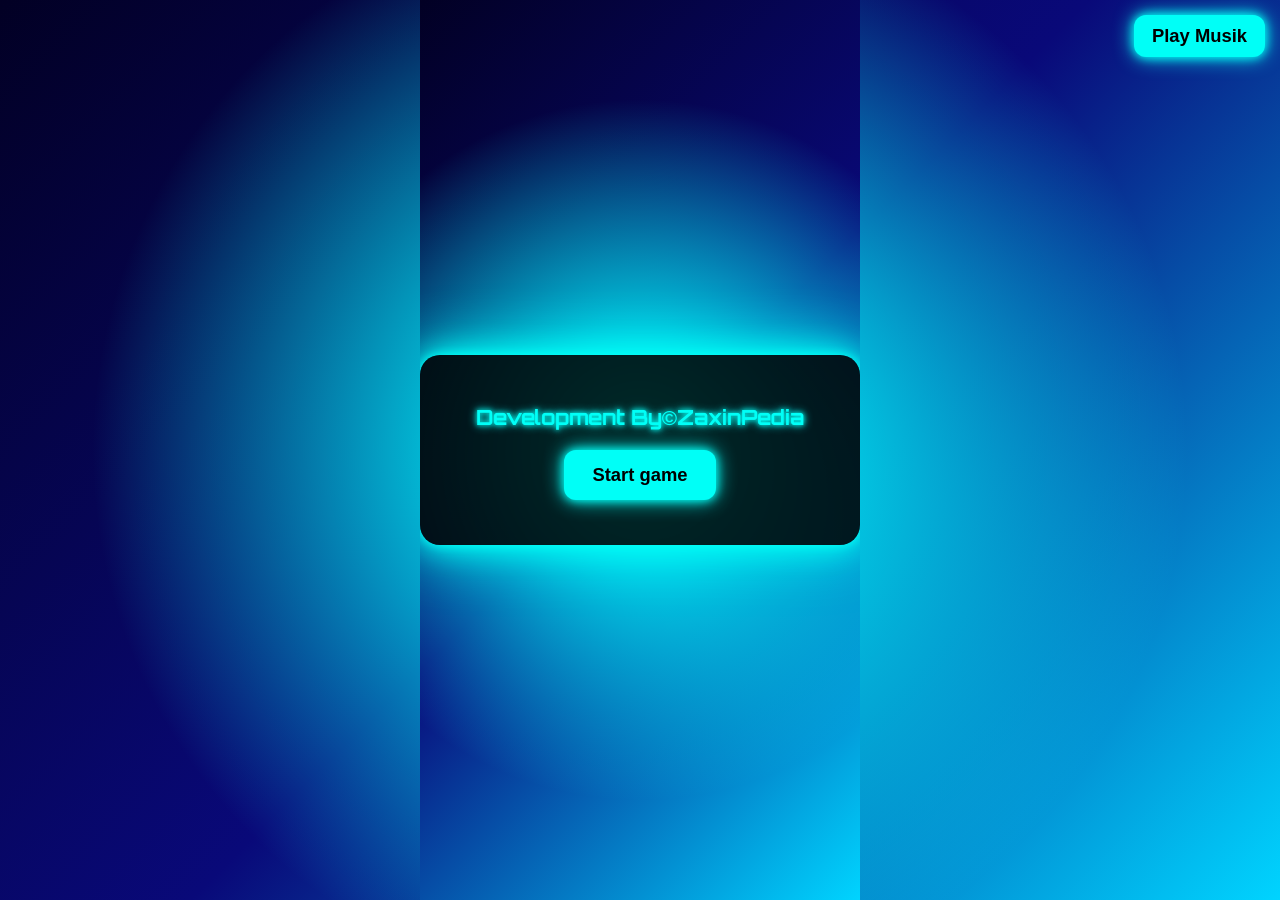
==== index.html @ 8e4bbf48 "ror" ====
<!DOCTYPE html>
<html lang="id">
<head>
<meta charset="UTF-8" />
<meta name="viewport" content="width=device-width, initial-scale=1" />
<title>Game Teka Teki Modern</title>
<style>
  @import url('https://fonts.googleapis.com/css2?family=Orbitron&display=swap');
  /* Reset & base */
  * {
    box-sizing: border-box;
  }
  body, html {
    margin: 0; padding: 0; height: 100%;
    font-family: 'Orbitron', sans-serif;
    background:
      radial-gradient(circle at center, #0ff 10%, transparent 70%),
      linear-gradient(135deg, #020024, #090979, #00d4ff);
    color: #00fff7;
    display: flex;
    justify-content: center;
    align-items: center;
    overflow: hidden;
  }
  #app {
    width: 440px;
    background: rgba(0,0,0,0.85);
    border-radius: 20px;
    box-shadow:
      0 0 10px #00fff7,
      0 0 30px #00fff7,
      0 0 60px #00fff7;
    padding: 35px 30px 45px 30px;
    position: relative;
  }
  h1 {
    font-weight: 700;
    font-size: 1.3rem;
    text-align: center;
    margin-bottom: 20px;
    color: #00fff7;
    user-select: none;
    text-shadow:
      0 0 5px #00fff7,
      0 0 10px #00fff7;
  }
  #start-screen {
    display: flex;
    flex-direction: column;
    align-items: center;
  }
  button {
    background: #00fff7;
    border: none;
    border-radius: 12px;
    padding: 14px 28px;
    font-size: 1.15rem;
    font-weight: 700;
    color: #000;
    cursor: pointer;
    transition: background-color 0.3s ease;
    user-select: none;
    box-shadow:
      0 0 10px #00fff7,
      0 0 20px #00fff7;
  }
  button:hover {
    background: #00c9b8;
  }
  #question-screen {
    display: none;
    flex-direction: column;
  }
  #question-text {
    font-size: 1.25rem;
    margin-bottom: 25px;
    min-height: 80px;
    user-select: none;
    text-shadow:
      0 0 5px #00fff7,
      0 0 10px #00fff7;
  }
  #answer-input {
    width: 100%;
    padding: 12px 15px;
    font-size: 1.1rem;
    border-radius: 12px;
    border: none;
    outline: none;
    color: #000;
    background: #fff;
    margin-bottom: 20px;
    font-family: 'Orbitron', monospace;
    box-shadow:
      inset 0 0 8px #00fff7;
  }
  #feedback {
    font-weight: 700;
    font-size: 1.15rem;
    margin-bottom: 20px;
    min-height: 30px;
    user-select: none;
    text-align: center;
  }
  #buttons-row {
    display: flex;
    justify-content: space-between;
    gap: 10px;
  }
  #buttons-row button {
    flex: 1;
  }
  #music-control {
    position: fixed;
    top: 15px;
    right: 15px;
    background: #00fff7;
    color: #000;
    font-weight: 700;
    border-radius: 12px;
    padding: 10px 18px;
    cursor: pointer;
    user-select: none;
    box-shadow:
      0 0 10px #00fff7,
      0 0 20px #00fff7;
    transition: background-color 0.3s ease;
    z-index: 10000;
  }
  #music-control:hover {
    background: #00c9b8;
  }
  /* Emoji falling animation */
  .emoji-fall {
    position: fixed;
    font-size: 3rem;
    pointer-events: none;
    animation: fallDown 2s ease forwards;
    user-select: none;
    z-index: 9999;
    text-shadow:
      0 0 10px #ffea00,
      0 0 20px #ffea00;
  }
  @keyframes fallDown {
    0% {
      top: -50px;
      opacity: 1;
      transform: translateX(0);
    }
    100% {
      top: 100vh;
      opacity: 0;
      transform: translateX(40px);
    }
  }
</style>
</head>
<body>
<div id="app" role="main" aria-label="Game Teka Teki">
  <div id="start-screen" aria-live="polite">
    <h1>Development By©ZaxinPedia</h1>
    <button id="start-btn" aria-label="Mulai permainan">Start game</button>
  </div>

  <div id="question-screen" aria-live="polite">
    <div id="question-text" tabindex="0"></div>
    <input type="text" id="answer-input" autocomplete="off" placeholder="Masukkan jawaban..." aria-label="Kolom jawaban" />
    <div id="feedback" role="alert" aria-live="assertive"></div>
    <div id="buttons-row">
      <button id="submit-btn" aria-label="Kirim jawaban">Kirim</button>
      <button id="next-btn" style="display:none;" aria-label="Pertanyaan berikutnya">Next</button>
      <button id="retry-btn" style="display:none;" aria-label="Coba lagi">Coba lagi</button>
      <button id="back-btn" aria-label="Kembali ke menu awal">Back</button>
    </div>
  </div>
</div>

<button id="music-control" aria-pressed="false" aria-label="Kontrol musik">Play Musik</button>

<!-- Audio untuk suara terompet -->
<audio id="trumpet-sound" src="https://cdn.pixabay.com/download/audio/2022/03/15/audio_3a7a3a3a3a.mp3?filename=trumpet-fanfare-6185.mp3" preload="auto"></audio>

<!-- Video musik tersembunyi -->
<video id="music-video" src="https://files.catbox.moe/pcixq3.mp4" loop muted style="display:none;"></video>

<script>
  (() => {
    const startBtn = document.getElementById('start-btn');
    const startScreen = document.getElementById('start-screen');
    const questionScreen = document.getElementById('question-screen');
    const questionText = document.getElementById('question-text');
    const answerInput = document.getElementById('answer-input');
    const feedback = document.getElementById('feedback');
    const submitBtn = document.getElementById('submit-btn');
    const nextBtn = document.getElementById('next-btn');
    const retryBtn = document.getElementById('retry-btn');
    const backBtn = document.getElementById('back-btn');
    const musicControl = document.getElementById('music-control');
    const musicVideo = document.getElementById('music-video');
    const trumpetSound = document.getElementById('trumpet-sound');
    const app = document.getElementById('app');

    // Data pertanyaan random (matematika, sejarah, ipa, bahasa, dll)
    // Format: {question: string, answer: string (lowercase trimmed)}
    const questions = [
      // Matematika
      {question: "Berapakah hasil dari 7 x 8?", answer: "56"},
      {question: "Apa akar kuadrat dari 144?", answer: "12"},
      {question: "Jika x + 5 = 12, berapakah nilai x?", answer: "7"},
      // Sejarah
      {question: "Siapakah presiden pertama Indonesia?", answer: "soekarno"},
      {question: "Tahun berapakah Proklamasi Kemerdekaan Indonesia?", answer: "1945"},
      {question: "Siapakah penemu benua Amerika?", answer: "kolumbus"},
      // IPA
      {question: "Apa simbol kimia untuk air?", answer: "h2o"},
      {question: "Planet terdekat dengan matahari adalah?", answer: "merkurius"},
      {question: "Apa organ utama pernapasan manusia?", answer: "paru-paru"},
      // Bahasa
      {question: "Apa sinonim dari kata 'cepat'?", answer: "lancar"},
      {question: "Bahasa Inggris dari 'kucing' adalah?", answer: "cat"},
      {question: "Apa arti kata 'bibliografi'?", answer: "daftar pustaka"},
      // Lain-lain
      {question: "Berapa jumlah sisi pada segitiga?", answer: "3"},
      {question: "Apa warna campuran merah dan biru?", answer: "ungu"},
      {question: "Siapa tokoh fiksi detektif terkenal karya Arthur Conan Doyle?", answer: "sherlock holmes"},
    ];

    let currentQuestionIndex = null;
    let isAnswerCorrect = false;
    let musicPlaying = false;

    function getRandomQuestionIndex() {
      return Math.floor(Math.random() * questions.length);
    }

    function showQuestion(index) {
      currentQuestionIndex = index;
      const q = questions[index];
      questionText.textContent = q.question;
      answerInput.value = "";
      feedback.textContent = "";
      isAnswerCorrect = false;
      submitBtn.style.display = "inline-block";
      nextBtn.style.display = "none";
      retryBtn.style.display = "none";
      answerInput.disabled = false;
      answerInput.focus();
    }

    function showStartScreen() {
      startScreen.style.display = "flex";
      questionScreen.style.display = "none";
      feedback.textContent = "";
      answerInput.value = "";
      submitBtn.style.display = "inline-block";
      nextBtn.style.display = "none";
      retryBtn.style.display = "none";
      isAnswerCorrect = false;
    }

    function showQuestionScreen() {
      startScreen.style.display = "none";
      questionScreen.style.display = "flex";
      answerInput.focus();
    }

    function normalizeAnswer(str) {
      return str.trim().toLowerCase().replace(/\s+/g, ' ');
    }

    function createEmojiFall() {
      const emoji = document.createElement('div');
      emoji.classList.add('emoji-fall');
      emoji.textContent = "🎉";
      // Random horizontal start position inside viewport width minus emoji width (~30px)
      const leftPos = Math.random() * (window.innerWidth - 30);
      emoji.style.left = leftPos + "px";
      emoji.style.top = "-50px";
      document.body.appendChild(emoji);
      setTimeout(() => {
        emoji.remove();
      }, 2000);
    }

    // Event Listeners
    startBtn.addEventListener('click', () => {
      showQuestionScreen();
      const idx = getRandomQuestionIndex();
      showQuestion(idx);
    });

    submitBtn.addEventListener('click', () => {
      if (isAnswerCorrect) return; // prevent multiple submit after correct
      const userAnswer = normalizeAnswer(answerInput.value);
      if (!userAnswer) return; // ignore empty
      const correctAnswer = normalizeAnswer(questions[currentQuestionIndex].answer);
      if (userAnswer === correctAnswer) {
        // Jawaban benar
        isAnswerCorrect = true;
        feedback.style.color = "#00ff00";
        feedback.textContent = "BENAR ✅";
        createEmojiFall();
        trumpetSound.currentTime = 0;
        trumpetSound.play();
        submitBtn.style.display = "none";
        nextBtn.style.display = "inline-block";
        retryBtn.style.display = "none";
        answerInput.disabled = true;
      } else {
        // Jawaban salah
        feedback.style.color = "#ff4444";
        feedback.textContent = "JAWABAN SALAH ❌";
        retryBtn.style.display = "inline-block";
        nextBtn.style.display = "none";
      }
    });

    nextBtn.addEventListener('click', () => {
      const idx = getRandomQuestionIndex();
      showQuestion(idx);
    });

    retryBtn.addEventListener('click', () => {
      feedback.textContent = "";
      retryBtn.style.display = "none";
      answerInput.disabled = false;
      answerInput.focus();
    });

    backBtn.addEventListener('click', () => {
      showStartScreen();
    });

    musicControl.addEventListener('click', () => {
      if (!musicPlaying) {
        musicVideo.muted = false;
        musicVideo.play();
        musicControl.textContent = "Pause Musik";
        musicControl.setAttribute('aria-pressed', 'true');
        musicPlaying = true;
      } else {
        musicVideo.pause();
        musicControl.textContent = "Play Musik";
        musicControl.setAttribute('aria-pressed', 'false');
        musicPlaying = false;
      }
    });

    // Initialize
    showStartScreen();
  })();
</script>
</body>
</html>
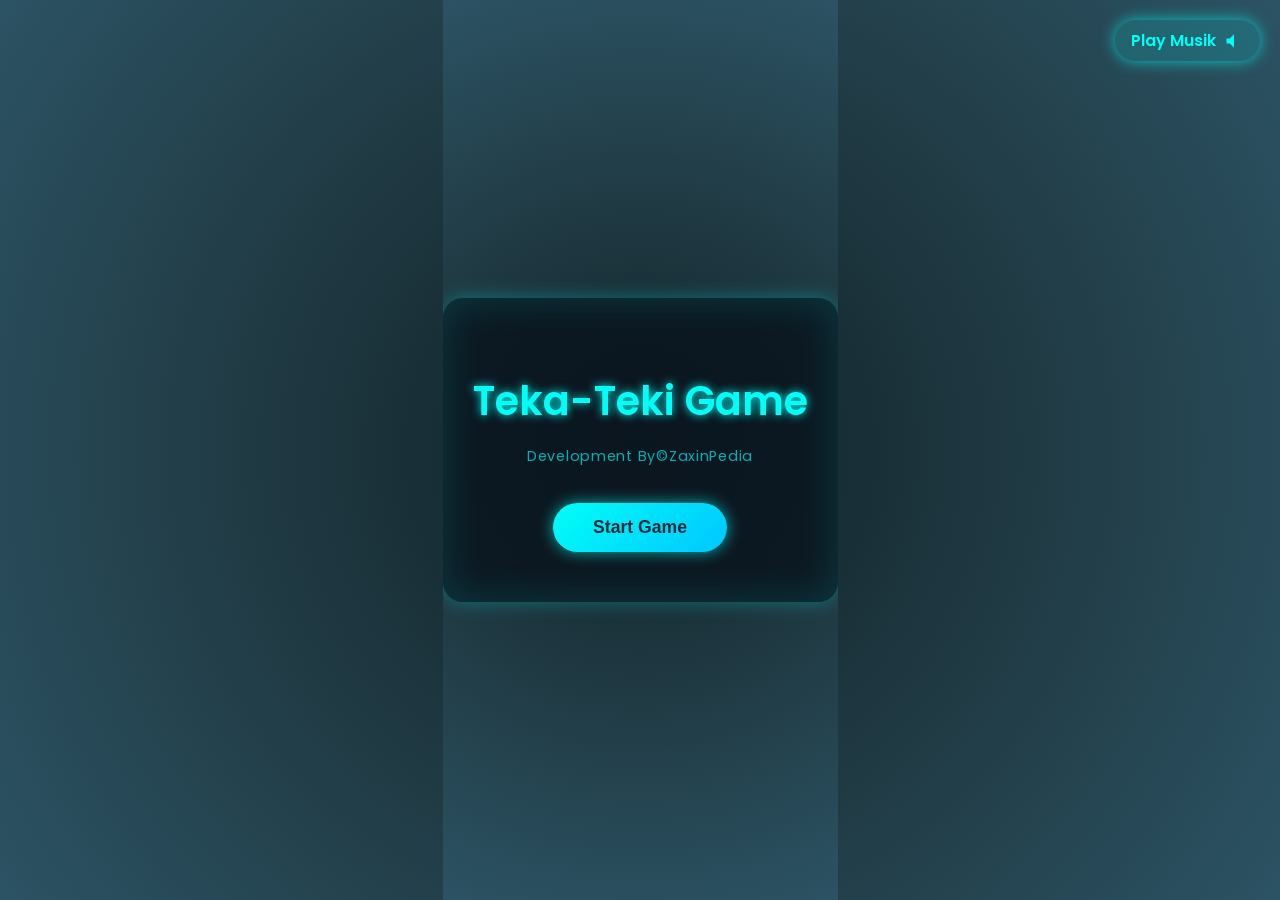
==== commit eeb888e0: "Update index.html" ====
--- a/index.html
+++ b/index.html
@@ -3,352 +3,457 @@
 <head>
 <meta charset="UTF-8" />
 <meta name="viewport" content="width=device-width, initial-scale=1" />
-<title>Game Teka Teki Modern</title>
+<title>Teka-Teki Game - ZaxinPedia</title>
 <style>
-  @import url('https://fonts.googleapis.com/css2?family=Orbitron&display=swap');
+  @import url('https://fonts.googleapis.com/css2?family=Poppins:wght@400;600&display=swap');
   /* Reset & base */
   * {
     box-sizing: border-box;
   }
   body, html {
     margin: 0; padding: 0; height: 100%;
-    font-family: 'Orbitron', sans-serif;
+    font-family: 'Poppins', sans-serif;
     background:
-      radial-gradient(circle at center, #0ff 10%, transparent 70%),
-      linear-gradient(135deg, #020024, #090979, #00d4ff);
-    color: #00fff7;
+      radial-gradient(circle at center, #0f2027 0%, #203a43 50%, #2c5364 100%);
+    overflow-x: hidden;
+    color: #eee;
     display: flex;
     justify-content: center;
     align-items: center;
-    overflow: hidden;
-  }
+  }
+  /* Container */
   #app {
-    width: 440px;
-    background: rgba(0,0,0,0.85);
+    width: 100%;
+    max-width: 480px;
+    background: rgba(10, 20, 30, 0.85);
     border-radius: 20px;
     box-shadow:
-      0 0 10px #00fff7,
-      0 0 30px #00fff7,
-      0 0 60px #00fff7;
-    padding: 35px 30px 45px 30px;
+      0 0 20px rgba(0, 255, 255, 0.3),
+      inset 0 0 40px rgba(0, 255, 255, 0.15);
+    padding: 40px 30px 50px;
+    text-align: center;
     position: relative;
   }
-  h1 {
-    font-weight: 700;
-    font-size: 1.3rem;
-    text-align: center;
-    margin-bottom: 20px;
+  /* Title & credit */
+  #menu h1 {
+    font-weight: 600;
+    font-size: 2.5rem;
+    margin-bottom: 0.3em;
     color: #00fff7;
+    text-shadow: 0 0 10px #00fff7;
+  }
+  #menu p.credit {
+    font-size: 0.9rem;
+    color: #00fff7aa;
+    margin-bottom: 2.5em;
+    letter-spacing: 0.05em;
+  }
+  /* Buttons */
+  button {
+    cursor: pointer;
+    border: none;
+    border-radius: 50px;
+    font-weight: 600;
+    font-size: 1.1rem;
+    padding: 14px 40px;
+    transition: all 0.3s ease;
+    box-shadow: 0 0 15px #00fff7aa;
+    background: linear-gradient(135deg, #00fff7, #00c6ff);
+    color: #002b3a;
     user-select: none;
-    text-shadow:
-      0 0 5px #00fff7,
-      0 0 10px #00fff7;
-  }
-  #start-screen {
-    display: flex;
-    flex-direction: column;
-    align-items: center;
-  }
-  button {
-    background: #00fff7;
-    border: none;
-    border-radius: 12px;
-    padding: 14px 28px;
-    font-size: 1.15rem;
-    font-weight: 700;
-    color: #000;
-    cursor: pointer;
-    transition: background-color 0.3s ease;
-    user-select: none;
-    box-shadow:
-      0 0 10px #00fff7,
-      0 0 20px #00fff7;
   }
   button:hover {
-    background: #00c9b8;
-  }
-  #question-screen {
+    box-shadow: 0 0 25px #00fff7ff;
+    transform: translateY(-3px);
+  }
+  button:active {
+    transform: translateY(0);
+    box-shadow: 0 0 10px #00fff7cc;
+  }
+  /* Secondary buttons */
+  button.secondary {
+    background: transparent;
+    color: #00fff7;
+    box-shadow: inset 0 0 10px #00fff7aa;
+    font-weight: 500;
+    padding: 10px 30px;
+    margin: 0 8px;
+  }
+  button.secondary:hover {
+    background: #00fff7aa;
+    color: #002b3a;
+    box-shadow: 0 0 20px #00fff7ff;
+  }
+  /* Game screen */
+  #game {
     display: none;
-    flex-direction: column;
-  }
-  #question-text {
-    font-size: 1.25rem;
-    margin-bottom: 25px;
-    min-height: 80px;
-    user-select: none;
-    text-shadow:
-      0 0 5px #00fff7,
-      0 0 10px #00fff7;
-  }
-  #answer-input {
+    color: #00fff7;
+  }
+  #question {
+    font-size: 1.4rem;
+    font-weight: 600;
+    margin-bottom: 1.5em;
+    text-shadow: 0 0 8px #00fff7bb;
+  }
+  input#answer {
     width: 100%;
-    padding: 12px 15px;
+    padding: 14px 18px;
     font-size: 1.1rem;
     border-radius: 12px;
     border: none;
     outline: none;
     color: #000;
     background: #fff;
-    margin-bottom: 20px;
-    font-family: 'Orbitron', monospace;
-    box-shadow:
-      inset 0 0 8px #00fff7;
-  }
-  #feedback {
+    font-weight: 600;
+    box-shadow: inset 0 0 8px #00fff7aa;
+    margin-bottom: 1.5em;
+    transition: box-shadow 0.3s ease;
+  }
+  input#answer:focus {
+    box-shadow: inset 0 0 15px #00fff7ff;
+  }
+  #submit-btn {
+    width: 100%;
+    margin-bottom: 1.5em;
+  }
+  /* Result message */
+  #result {
+    font-size: 1.5rem;
     font-weight: 700;
-    font-size: 1.15rem;
-    margin-bottom: 20px;
-    min-height: 30px;
+    margin-bottom: 1.5em;
     user-select: none;
-    text-align: center;
-  }
-  #buttons-row {
+    text-shadow: 0 0 10px;
+  }
+  #result.correct {
+    color: #4ade80; /* green */
+    text-shadow: 0 0 15px #4ade80cc;
+  }
+  #result.incorrect {
+    color: #f87171; /* red */
+    text-shadow: 0 0 15px #f87171cc;
+  }
+  /* Controls container */
+  #controls {
     display: flex;
-    justify-content: space-between;
-    gap: 10px;
-  }
-  #buttons-row button {
-    flex: 1;
-  }
+    justify-content: center;
+    gap: 1em;
+  }
+  /* Emoji falling container */
+  #emoji-fall {
+    pointer-events: none;
+    position: fixed;
+    top: 0; left: 0; width: 100vw; height: 100vh;
+    overflow: visible;
+    z-index: 9999;
+  }
+  .emoji {
+    position: absolute;
+    font-size: 2rem;
+    user-select: none;
+    animation-name: fall;
+    animation-timing-function: linear;
+    animation-fill-mode: forwards;
+  }
+  @keyframes fall {
+    0% {
+      transform: translateY(-3rem) rotate(0deg);
+      opacity: 1;
+    }
+    100% {
+      transform: translateY(110vh) rotate(360deg);
+      opacity: 0;
+    }
+  }
+  /* Music control top right */
   #music-control {
     position: fixed;
-    top: 15px;
-    right: 15px;
-    background: #00fff7;
-    color: #000;
-    font-weight: 700;
-    border-radius: 12px;
-    padding: 10px 18px;
+    top: 20px;
+    right: 20px;
+    background: rgba(0,255,247,0.15);
+    border-radius: 30px;
+    padding: 8px 16px;
+    box-shadow: 0 0 15px #00fff7aa;
+    display: flex;
+    align-items: center;
     cursor: pointer;
     user-select: none;
-    box-shadow:
-      0 0 10px #00fff7,
-      0 0 20px #00fff7;
     transition: background-color 0.3s ease;
     z-index: 10000;
+    font-weight: 600;
+    color: #00fff7;
+    font-size: 1rem;
   }
   #music-control:hover {
-    background: #00c9b8;
-  }
-  /* Emoji falling animation */
-  .emoji-fall {
-    position: fixed;
-    font-size: 3rem;
-    pointer-events: none;
-    animation: fallDown 2s ease forwards;
-    user-select: none;
-    z-index: 9999;
-    text-shadow:
-      0 0 10px #ffea00,
-      0 0 20px #ffea00;
-  }
-  @keyframes fallDown {
-    0% {
-      top: -50px;
-      opacity: 1;
-      transform: translateX(0);
-    }
-    100% {
-      top: 100vh;
-      opacity: 0;
-      transform: translateX(40px);
-    }
+    background: rgba(0,255,247,0.35);
+  }
+  #music-control svg {
+    fill: #00fff7;
+    width: 20px;
+    height: 20px;
+    margin-left: 8px;
   }
 </style>
 </head>
 <body>
-<div id="app" role="main" aria-label="Game Teka Teki">
-  <div id="start-screen" aria-live="polite">
-    <h1>Development By©ZaxinPedia</h1>
-    <button id="start-btn" aria-label="Mulai permainan">Start game</button>
+  <div id="app" role="main" aria-label="Game Teka-Teki ZaxinPedia">
+    <!-- Menu Screen -->
+    <section id="menu" aria-hidden="false">
+      <h1>Teka-Teki Game</h1>
+      <p class="credit">Development By©ZaxinPedia</p>
+      <button id="start-btn" aria-label="Mulai permainan">Start Game</button>
+    </section>
+
+    <!-- Game Screen -->
+    <section id="game" aria-hidden="true">
+      <p id="question" aria-live="polite" aria-atomic="true"></p>
+      <input type="text" id="answer" autocomplete="off" aria-label="Masukkan jawaban" />
+      <button id="submit-btn" aria-label="Kirim jawaban">Kirim</button>
+      <p id="result" role="alert" aria-live="assertive"></p>
+      <div id="controls" aria-label="Kontrol permainan">
+        <button id="next-btn" class="secondary" style="display:none;" aria-label="Pertanyaan berikutnya">Next</button>
+        <button id="tryagain-btn" class="secondary" style="display:none;" aria-label="Coba lagi">Coba Lagi</button>
+        <button id="back-btn" class="secondary" aria-label="Kembali ke menu utama">Back</button>
+      </div>
+    </section>
   </div>
 
-  <div id="question-screen" aria-live="polite">
-    <div id="question-text" tabindex="0"></div>
-    <input type="text" id="answer-input" autocomplete="off" placeholder="Masukkan jawaban..." aria-label="Kolom jawaban" />
-    <div id="feedback" role="alert" aria-live="assertive"></div>
-    <div id="buttons-row">
-      <button id="submit-btn" aria-label="Kirim jawaban">Kirim</button>
-      <button id="next-btn" style="display:none;" aria-label="Pertanyaan berikutnya">Next</button>
-      <button id="retry-btn" style="display:none;" aria-label="Coba lagi">Coba lagi</button>
-      <button id="back-btn" aria-label="Kembali ke menu awal">Back</button>
-    </div>
+  <!-- Emoji falling container -->
+  <div id="emoji-fall" aria-hidden="true"></div>
+
+  <!-- Audio -->
+  <audio id="trumpet-sound" preload="auto" src="https://cdn.pixabay.com/download/audio/2022/03/15/audio_3a3a7a3a3a.mp3?filename=trumpet-fanfare-6187.mp3"></audio>
+
+  <!-- Background music from provided video audio track -->
+  <audio id="bg-music" loop preload="auto" src="https://files.catbox.moe/3v51br.mp4"></audio>
+
+  <!-- Music control top right -->
+  <div id="music-control" role="button" aria-label="Toggle musik latar" tabindex="0" title="Toggle Musik">
+    Play Musik
+    <svg viewBox="0 0 24 24" aria-hidden="true" focusable="false" >
+      <path d="M3 9v6h4l5 5V4L7 9H3z"/>
+    </svg>
   </div>
-</div>
-
-<button id="music-control" aria-pressed="false" aria-label="Kontrol musik">Play Musik</button>
-
-<!-- Audio untuk suara terompet -->
-<audio id="trumpet-sound" src="https://cdn.pixabay.com/download/audio/2022/03/15/audio_3a7a3a3a3a.mp3?filename=trumpet-fanfare-6185.mp3" preload="auto"></audio>
-
-<!-- Video musik tersembunyi -->
-<video id="music-video" src="https://files.catbox.moe/pcixq3.mp4" loop muted style="display:none;"></video>
 
 <script>
   (() => {
+    const questions = [
+      { q: "Apa bahasa Inggrisnya makan?", a: "eat" },
+      { q: "Apa bahasa Inggrisnya minum?", a: "drink" },
+      { q: "Apa bahasa Inggrisnya tidur?", a: "sleep" },
+      { q: "Apa bahasa Inggrisnya berlari?", a: "run" },
+      { q: "Apa bahasa Inggrisnya membaca?", a: "read" },
+      { q: "Apa bahasa Inggrisnya menulis?", a: "write" },
+      { q: "Apa bahasa Inggrisnya berbicara?", a: "speak" },
+      { q: "Apa bahasa Inggrisnya belajar?", a: "study" },
+      { q: "Apa bahasa Inggrisnya bekerja?", a: "work" },
+      { q: "Apa bahasa Inggrisnya bermain?", a: "play" }
+      { q: "Apa hasil dari 38 x 3?", a: "114" }
+    ];
+
+    // Elements
+    const menu = document.getElementById('menu');
+    const game = document.getElementById('game');
     const startBtn = document.getElementById('start-btn');
-    const startScreen = document.getElementById('start-screen');
-    const questionScreen = document.getElementById('question-screen');
-    const questionText = document.getElementById('question-text');
-    const answerInput = document.getElementById('answer-input');
-    const feedback = document.getElementById('feedback');
+    const questionEl = document.getElementById('question');
+    const answerInput = document.getElementById('answer');
     const submitBtn = document.getElementById('submit-btn');
+    const resultEl = document.getElementById('result');
     const nextBtn = document.getElementById('next-btn');
-    const retryBtn = document.getElementById('retry-btn');
+    const tryagainBtn = document.getElementById('tryagain-btn');
     const backBtn = document.getElementById('back-btn');
+    const emojiFall = document.getElementById('emoji-fall');
+    const trumpetSound = document.getElementById('trumpet-sound');
+    const bgMusic = document.getElementById('bg-music');
     const musicControl = document.getElementById('music-control');
-    const musicVideo = document.getElementById('music-video');
-    const trumpetSound = document.getElementById('trumpet-sound');
-    const app = document.getElementById('app');
-
-    // Data pertanyaan random (matematika, sejarah, ipa, bahasa, dll)
-    // Format: {question: string, answer: string (lowercase trimmed)}
-    const questions = [
-      // Matematika
-      {question: "Berapakah hasil dari 7 x 8?", answer: "56"},
-      {question: "Apa akar kuadrat dari 144?", answer: "12"},
-      {question: "Jika x + 5 = 12, berapakah nilai x?", answer: "7"},
-      // Sejarah
-      {question: "Siapakah presiden pertama Indonesia?", answer: "soekarno"},
-      {question: "Tahun berapakah Proklamasi Kemerdekaan Indonesia?", answer: "1945"},
-      {question: "Siapakah penemu benua Amerika?", answer: "kolumbus"},
-      // IPA
-      {question: "Apa simbol kimia untuk air?", answer: "h2o"},
-      {question: "Planet terdekat dengan matahari adalah?", answer: "merkurius"},
-      {question: "Apa organ utama pernapasan manusia?", answer: "paru-paru"},
-      // Bahasa
-      {question: "Apa sinonim dari kata 'cepat'?", answer: "lancar"},
-      {question: "Bahasa Inggris dari 'kucing' adalah?", answer: "cat"},
-      {question: "Apa arti kata 'bibliografi'?", answer: "daftar pustaka"},
-      // Lain-lain
-      {question: "Berapa jumlah sisi pada segitiga?", answer: "3"},
-      {question: "Apa warna campuran merah dan biru?", answer: "ungu"},
-      {question: "Siapa tokoh fiksi detektif terkenal karya Arthur Conan Doyle?", answer: "sherlock holmes"},
-    ];
-
-    let currentQuestionIndex = null;
-    let isAnswerCorrect = false;
+
+    let currentIndex = 0;
     let musicPlaying = false;
 
-    function getRandomQuestionIndex() {
-      return Math.floor(Math.random() * questions.length);
-    }
-
-    function showQuestion(index) {
-      currentQuestionIndex = index;
-      const q = questions[index];
-      questionText.textContent = q.question;
-      answerInput.value = "";
-      feedback.textContent = "";
-      isAnswerCorrect = false;
-      submitBtn.style.display = "inline-block";
-      nextBtn.style.display = "none";
-      retryBtn.style.display = "none";
+    // Helpers
+    function randomIndex(exclude) {
+      if (questions.length === 1) return 0;
+      let idx;
+      do {
+        idx = Math.floor(Math.random() * questions.length);
+      } while (idx === exclude);
+      return idx;
+    }
+
+    function showMenu() {
+      menu.style.display = 'block';
+      menu.setAttribute('aria-hidden', 'false');
+      game.style.display = 'none';
+      game.setAttribute('aria-hidden', 'true');
+      resultEl.textContent = '';
+      answerInput.value = '';
       answerInput.disabled = false;
+      submitBtn.disabled = false;
+      nextBtn.style.display = 'none';
+      tryagainBtn.style.display = 'none';
+      stopMusic();
+    }
+
+    function showGame() {
+      menu.style.display = 'none';
+      menu.setAttribute('aria-hidden', 'true');
+      game.style.display = 'block';
+      game.setAttribute('aria-hidden', 'false');
       answerInput.focus();
-    }
-
-    function showStartScreen() {
-      startScreen.style.display = "flex";
-      questionScreen.style.display = "none";
-      feedback.textContent = "";
-      answerInput.value = "";
-      submitBtn.style.display = "inline-block";
-      nextBtn.style.display = "none";
-      retryBtn.style.display = "none";
-      isAnswerCorrect = false;
-    }
-
-    function showQuestionScreen() {
-      startScreen.style.display = "none";
-      questionScreen.style.display = "flex";
+      playMusic();
+    }
+
+    function setQuestion(index) {
+      currentIndex = index;
+      questionEl.textContent = questions[index].q;
+      answerInput.value = '';
+      resultEl.textContent = '';
+      resultEl.className = '';
+      answerInput.disabled = false;
+      submitBtn.disabled = false;
+      nextBtn.style.display = 'none';
+      tryagainBtn.style.display = 'none';
       answerInput.focus();
     }
 
-    function normalizeAnswer(str) {
-      return str.trim().toLowerCase().replace(/\s+/g, ' ');
-    }
-
-    function createEmojiFall() {
+    function createEmoji() {
       const emoji = document.createElement('div');
-      emoji.classList.add('emoji-fall');
-      emoji.textContent = "🎉";
-      // Random horizontal start position inside viewport width minus emoji width (~30px)
-      const leftPos = Math.random() * (window.innerWidth - 30);
-      emoji.style.left = leftPos + "px";
-      emoji.style.top = "-50px";
-      document.body.appendChild(emoji);
+      emoji.classList.add('emoji');
+      emoji.textContent = '🎉';
+      emoji.style.left = Math.random() * 100 + 'vw';
+      emoji.style.animationDuration = (Math.random() * 1 + 1.5) + 's';
+      emoji.style.fontSize = (Math.random() * 20 + 20) + 'px';
+      emoji.style.opacity = Math.random() * 0.7 + 0.3;
+      emojiFall.appendChild(emoji);
       setTimeout(() => {
         emoji.remove();
-      }, 2000);
-    }
-
-    // Event Listeners
+      }, 2500);
+    }
+
+    function playConfetti() {
+      for(let i=0; i<20; i++) {
+        setTimeout(createEmoji, i * 100);
+      }
+    }
+
+    // Music control
+    function playMusic() {
+      if (!musicPlaying) {
+        bgMusic.play().catch(() => {});
+        musicPlaying = true;
+        updateMusicControlText();
+      }
+    }
+    function stopMusic() {
+      if (musicPlaying) {
+        bgMusic.pause();
+        musicPlaying = false;
+        updateMusicControlText();
+      }
+    }
+    function toggleMusic() {
+      if (musicPlaying) stopMusic();
+      else playMusic();
+    }
+    function updateMusicControlText() {
+      musicControl.textContent = musicPlaying ? 'Pause Musik' : 'Play Musik';
+      const svgNS = "http://www.w3.org/2000/svg";
+      const svg = document.createElementNS(svgNS, "svg");
+      svg.setAttribute("viewBox", "0 0 24 24");
+      svg.setAttribute("aria-hidden", "true");
+      svg.setAttribute("focusable", "false");
+      svg.style.width = "20px";
+      svg.style.height = "20px";
+      svg.style.fill = "#00fff7";
+      svg.style.marginLeft = "8px";
+      if(musicPlaying){
+        // Pause icon
+        const rect1 = document.createElementNS(svgNS, "rect");
+        rect1.setAttribute("x", "6");
+        rect1.setAttribute("y", "5");
+        rect1.setAttribute("width", "4");
+        rect1.setAttribute("height", "14");
+        const rect2 = document.createElementNS(svgNS, "rect");
+        rect2.setAttribute("x", "14");
+        rect2.setAttribute("y", "5");
+        rect2.setAttribute("width", "4");
+        rect2.setAttribute("height", "14");
+        svg.appendChild(rect1);
+        svg.appendChild(rect2);
+      } else {
+        // Play icon
+        const path = document.createElementNS(svgNS, "path");
+        path.setAttribute("d", "M3 9v6h4l5 5V4L7 9H3z");
+        svg.appendChild(path);
+      }
+      musicControl.appendChild(svg);
+    }
+
+    // Event handlers
     startBtn.addEventListener('click', () => {
-      showQuestionScreen();
-      const idx = getRandomQuestionIndex();
-      showQuestion(idx);
+      showGame();
+      setQuestion(randomIndex(-1));
     });
 
     submitBtn.addEventListener('click', () => {
-      if (isAnswerCorrect) return; // prevent multiple submit after correct
-      const userAnswer = normalizeAnswer(answerInput.value);
-      if (!userAnswer) return; // ignore empty
-      const correctAnswer = normalizeAnswer(questions[currentQuestionIndex].answer);
+      const userAnswer = answerInput.value.trim().toLowerCase();
+      if (!userAnswer) return;
+      const correctAnswer = questions[currentIndex].a.toLowerCase();
       if (userAnswer === correctAnswer) {
-        // Jawaban benar
-        isAnswerCorrect = true;
-        feedback.style.color = "#00ff00";
-        feedback.textContent = "BENAR ✅";
-        createEmojiFall();
+        // Benar
+        resultEl.textContent = 'BENAR ✅';
+        resultEl.className = 'correct';
+        answerInput.disabled = true;
+        submitBtn.disabled = true;
+        nextBtn.style.display = 'inline-block';
+        tryagainBtn.style.display = 'none';
         trumpetSound.currentTime = 0;
         trumpetSound.play();
-        submitBtn.style.display = "none";
-        nextBtn.style.display = "inline-block";
-        retryBtn.style.display = "none";
-        answerInput.disabled = true;
+        playConfetti();
       } else {
-        // Jawaban salah
-        feedback.style.color = "#ff4444";
-        feedback.textContent = "JAWABAN SALAH ❌";
-        retryBtn.style.display = "inline-block";
-        nextBtn.style.display = "none";
+        // Salah
+        resultEl.textContent = 'JAWABAN SALAH ❌';
+        resultEl.className = 'incorrect';
+        nextBtn.style.display = 'none';
+        tryagainBtn.style.display = 'inline-block';
       }
     });
 
     nextBtn.addEventListener('click', () => {
-      const idx = getRandomQuestionIndex();
-      showQuestion(idx);
-    });
-
-    retryBtn.addEventListener('click', () => {
-      feedback.textContent = "";
-      retryBtn.style.display = "none";
+      setQuestion(randomIndex(currentIndex));
+    });
+
+    tryagainBtn.addEventListener('click', () => {
+      resultEl.textContent = '';
+      resultEl.className = '';
       answerInput.disabled = false;
+      submitBtn.disabled = false;
+      tryagainBtn.style.display = 'none';
+      answerInput.value = '';
       answerInput.focus();
     });
 
     backBtn.addEventListener('click', () => {
-      showStartScreen();
-    });
-
-    musicControl.addEventListener('click', () => {
-      if (!musicPlaying) {
-        musicVideo.muted = false;
-        musicVideo.play();
-        musicControl.textContent = "Pause Musik";
-        musicControl.setAttribute('aria-pressed', 'true');
-        musicPlaying = true;
-      } else {
-        musicVideo.pause();
-        musicControl.textContent = "Play Musik";
-        musicControl.setAttribute('aria-pressed', 'false');
-        musicPlaying = false;
-      }
-    });
-
-    // Initialize
-    showStartScreen();
+      showMenu();
+    });
+
+    musicControl.addEventListener('click', toggleMusic);
+    musicControl.addEventListener('keydown', e => {
+      if (e.key === 'Enter' || e.key === ' ') {
+        e.preventDefault();
+        toggleMusic();
+      }
+    });
+
+    // Enter key submits answer
+    answerInput.addEventListener('keydown', e => {
+      if (e.key === 'Enter') {
+        submitBtn.click();
+      }
+    });
+
+    // Initialize menu
+    showMenu();
+    updateMusicControlText();
   })();
 </script>
 </body>
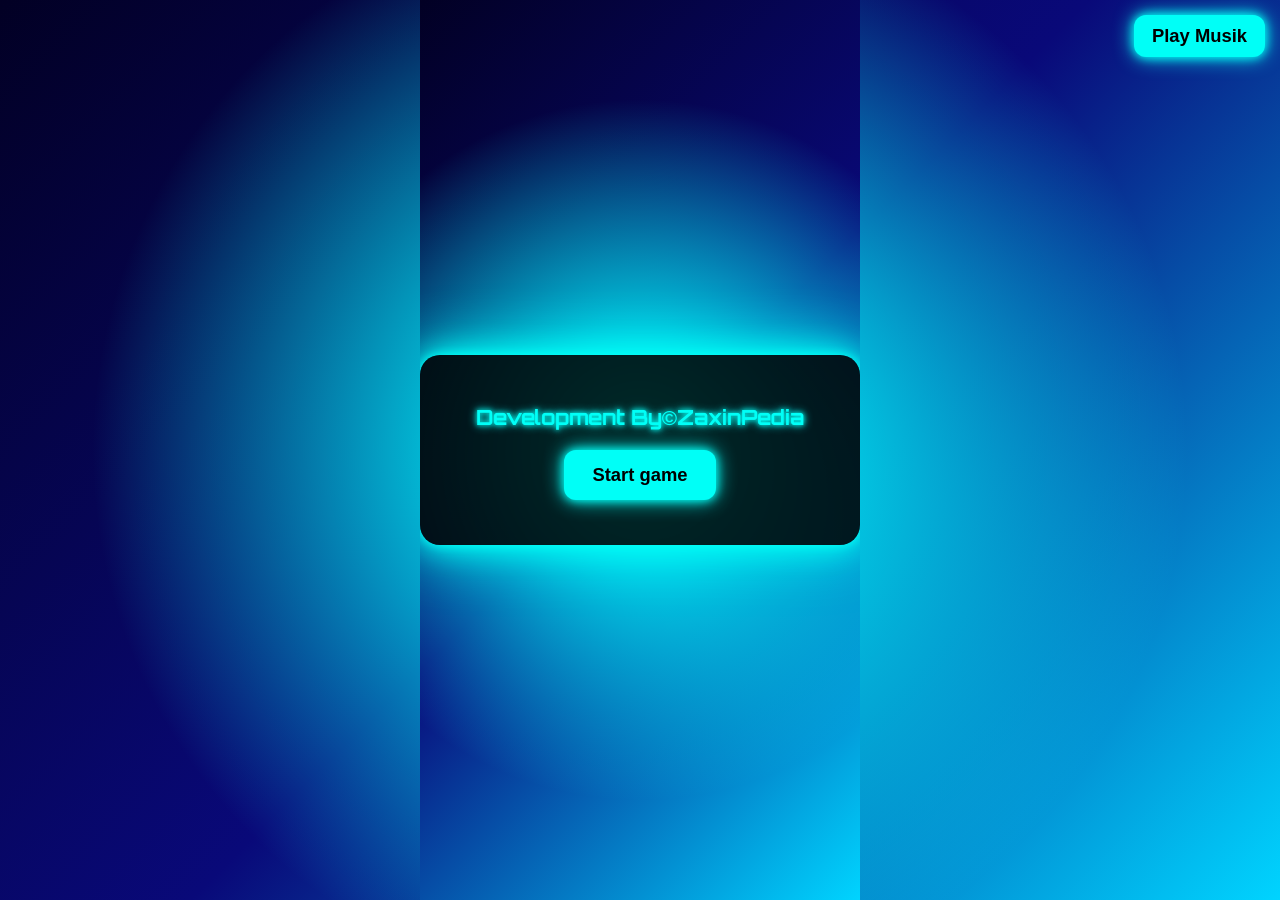
==== commit c84bb7e7: "Update index.html" ====
--- a/index.html
+++ b/index.html
@@ -3,457 +3,352 @@
 <head>
 <meta charset="UTF-8" />
 <meta name="viewport" content="width=device-width, initial-scale=1" />
-<title>Teka-Teki Game - ZaxinPedia</title>
+<title>Game Teka Teki Modern</title>
 <style>
-  @import url('https://fonts.googleapis.com/css2?family=Poppins:wght@400;600&display=swap');
+  @import url('https://fonts.googleapis.com/css2?family=Orbitron&display=swap');
   /* Reset & base */
   * {
     box-sizing: border-box;
   }
   body, html {
     margin: 0; padding: 0; height: 100%;
-    font-family: 'Poppins', sans-serif;
+    font-family: 'Orbitron', sans-serif;
     background:
-      radial-gradient(circle at center, #0f2027 0%, #203a43 50%, #2c5364 100%);
-    overflow-x: hidden;
-    color: #eee;
+      radial-gradient(circle at center, #0ff 10%, transparent 70%),
+      linear-gradient(135deg, #020024, #090979, #00d4ff);
+    color: #00fff7;
     display: flex;
     justify-content: center;
     align-items: center;
-  }
-  /* Container */
+    overflow: hidden;
+  }
   #app {
-    width: 100%;
-    max-width: 480px;
-    background: rgba(10, 20, 30, 0.85);
+    width: 440px;
+    background: rgba(0,0,0,0.85);
     border-radius: 20px;
     box-shadow:
-      0 0 20px rgba(0, 255, 255, 0.3),
-      inset 0 0 40px rgba(0, 255, 255, 0.15);
-    padding: 40px 30px 50px;
+      0 0 10px #00fff7,
+      0 0 30px #00fff7,
+      0 0 60px #00fff7;
+    padding: 35px 30px 45px 30px;
+    position: relative;
+  }
+  h1 {
+    font-weight: 700;
+    font-size: 1.3rem;
     text-align: center;
-    position: relative;
-  }
-  /* Title & credit */
-  #menu h1 {
-    font-weight: 600;
-    font-size: 2.5rem;
-    margin-bottom: 0.3em;
+    margin-bottom: 20px;
     color: #00fff7;
-    text-shadow: 0 0 10px #00fff7;
-  }
-  #menu p.credit {
-    font-size: 0.9rem;
-    color: #00fff7aa;
-    margin-bottom: 2.5em;
-    letter-spacing: 0.05em;
-  }
-  /* Buttons */
+    user-select: none;
+    text-shadow:
+      0 0 5px #00fff7,
+      0 0 10px #00fff7;
+  }
+  #start-screen {
+    display: flex;
+    flex-direction: column;
+    align-items: center;
+  }
   button {
+    background: #00fff7;
+    border: none;
+    border-radius: 12px;
+    padding: 14px 28px;
+    font-size: 1.15rem;
+    font-weight: 700;
+    color: #000;
     cursor: pointer;
-    border: none;
-    border-radius: 50px;
-    font-weight: 600;
-    font-size: 1.1rem;
-    padding: 14px 40px;
-    transition: all 0.3s ease;
-    box-shadow: 0 0 15px #00fff7aa;
-    background: linear-gradient(135deg, #00fff7, #00c6ff);
-    color: #002b3a;
-    user-select: none;
+    transition: background-color 0.3s ease;
+    user-select: none;
+    box-shadow:
+      0 0 10px #00fff7,
+      0 0 20px #00fff7;
   }
   button:hover {
-    box-shadow: 0 0 25px #00fff7ff;
-    transform: translateY(-3px);
-  }
-  button:active {
-    transform: translateY(0);
-    box-shadow: 0 0 10px #00fff7cc;
-  }
-  /* Secondary buttons */
-  button.secondary {
-    background: transparent;
-    color: #00fff7;
-    box-shadow: inset 0 0 10px #00fff7aa;
-    font-weight: 500;
-    padding: 10px 30px;
-    margin: 0 8px;
-  }
-  button.secondary:hover {
-    background: #00fff7aa;
-    color: #002b3a;
-    box-shadow: 0 0 20px #00fff7ff;
-  }
-  /* Game screen */
-  #game {
+    background: #00c9b8;
+  }
+  #question-screen {
     display: none;
-    color: #00fff7;
-  }
-  #question {
-    font-size: 1.4rem;
-    font-weight: 600;
-    margin-bottom: 1.5em;
-    text-shadow: 0 0 8px #00fff7bb;
-  }
-  input#answer {
+    flex-direction: column;
+  }
+  #question-text {
+    font-size: 1.25rem;
+    margin-bottom: 25px;
+    min-height: 80px;
+    user-select: none;
+    text-shadow:
+      0 0 5px #00fff7,
+      0 0 10px #00fff7;
+  }
+  #answer-input {
     width: 100%;
-    padding: 14px 18px;
+    padding: 12px 15px;
     font-size: 1.1rem;
     border-radius: 12px;
     border: none;
     outline: none;
     color: #000;
     background: #fff;
-    font-weight: 600;
-    box-shadow: inset 0 0 8px #00fff7aa;
-    margin-bottom: 1.5em;
-    transition: box-shadow 0.3s ease;
-  }
-  input#answer:focus {
-    box-shadow: inset 0 0 15px #00fff7ff;
-  }
-  #submit-btn {
-    width: 100%;
-    margin-bottom: 1.5em;
-  }
-  /* Result message */
-  #result {
-    font-size: 1.5rem;
+    margin-bottom: 20px;
+    font-family: 'Orbitron', monospace;
+    box-shadow:
+      inset 0 0 8px #00fff7;
+  }
+  #feedback {
     font-weight: 700;
-    margin-bottom: 1.5em;
-    user-select: none;
-    text-shadow: 0 0 10px;
-  }
-  #result.correct {
-    color: #4ade80; /* green */
-    text-shadow: 0 0 15px #4ade80cc;
-  }
-  #result.incorrect {
-    color: #f87171; /* red */
-    text-shadow: 0 0 15px #f87171cc;
-  }
-  /* Controls container */
-  #controls {
+    font-size: 1.15rem;
+    margin-bottom: 20px;
+    min-height: 30px;
+    user-select: none;
+    text-align: center;
+  }
+  #buttons-row {
     display: flex;
-    justify-content: center;
-    gap: 1em;
-  }
-  /* Emoji falling container */
-  #emoji-fall {
-    pointer-events: none;
-    position: fixed;
-    top: 0; left: 0; width: 100vw; height: 100vh;
-    overflow: visible;
-    z-index: 9999;
-  }
-  .emoji {
-    position: absolute;
-    font-size: 2rem;
-    user-select: none;
-    animation-name: fall;
-    animation-timing-function: linear;
-    animation-fill-mode: forwards;
-  }
-  @keyframes fall {
-    0% {
-      transform: translateY(-3rem) rotate(0deg);
-      opacity: 1;
-    }
-    100% {
-      transform: translateY(110vh) rotate(360deg);
-      opacity: 0;
-    }
-  }
-  /* Music control top right */
+    justify-content: space-between;
+    gap: 10px;
+  }
+  #buttons-row button {
+    flex: 1;
+  }
   #music-control {
     position: fixed;
-    top: 20px;
-    right: 20px;
-    background: rgba(0,255,247,0.15);
-    border-radius: 30px;
-    padding: 8px 16px;
-    box-shadow: 0 0 15px #00fff7aa;
-    display: flex;
-    align-items: center;
+    top: 15px;
+    right: 15px;
+    background: #00fff7;
+    color: #000;
+    font-weight: 700;
+    border-radius: 12px;
+    padding: 10px 18px;
     cursor: pointer;
     user-select: none;
+    box-shadow:
+      0 0 10px #00fff7,
+      0 0 20px #00fff7;
     transition: background-color 0.3s ease;
     z-index: 10000;
-    font-weight: 600;
-    color: #00fff7;
-    font-size: 1rem;
   }
   #music-control:hover {
-    background: rgba(0,255,247,0.35);
-  }
-  #music-control svg {
-    fill: #00fff7;
-    width: 20px;
-    height: 20px;
-    margin-left: 8px;
+    background: #00c9b8;
+  }
+  /* Emoji falling animation */
+  .emoji-fall {
+    position: fixed;
+    font-size: 3rem;
+    pointer-events: none;
+    animation: fallDown 2s ease forwards;
+    user-select: none;
+    z-index: 9999;
+    text-shadow:
+      0 0 10px #ffea00,
+      0 0 20px #ffea00;
+  }
+  @keyframes fallDown {
+    0% {
+      top: -50px;
+      opacity: 1;
+      transform: translateX(0);
+    }
+    100% {
+      top: 100vh;
+      opacity: 0;
+      transform: translateX(40px);
+    }
   }
 </style>
 </head>
 <body>
-  <div id="app" role="main" aria-label="Game Teka-Teki ZaxinPedia">
-    <!-- Menu Screen -->
-    <section id="menu" aria-hidden="false">
-      <h1>Teka-Teki Game</h1>
-      <p class="credit">Development By©ZaxinPedia</p>
-      <button id="start-btn" aria-label="Mulai permainan">Start Game</button>
-    </section>
-
-    <!-- Game Screen -->
-    <section id="game" aria-hidden="true">
-      <p id="question" aria-live="polite" aria-atomic="true"></p>
-      <input type="text" id="answer" autocomplete="off" aria-label="Masukkan jawaban" />
+<div id="app" role="main" aria-label="Game Teka Teki">
+  <div id="start-screen" aria-live="polite">
+    <h1>Development By©ZaxinPedia</h1>
+    <button id="start-btn" aria-label="Mulai permainan">Start game</button>
+  </div>
+
+  <div id="question-screen" aria-live="polite">
+    <div id="question-text" tabindex="0"></div>
+    <input type="text" id="answer-input" autocomplete="off" placeholder="Masukkan jawaban..." aria-label="Kolom jawaban" />
+    <div id="feedback" role="alert" aria-live="assertive"></div>
+    <div id="buttons-row">
       <button id="submit-btn" aria-label="Kirim jawaban">Kirim</button>
-      <p id="result" role="alert" aria-live="assertive"></p>
-      <div id="controls" aria-label="Kontrol permainan">
-        <button id="next-btn" class="secondary" style="display:none;" aria-label="Pertanyaan berikutnya">Next</button>
-        <button id="tryagain-btn" class="secondary" style="display:none;" aria-label="Coba lagi">Coba Lagi</button>
-        <button id="back-btn" class="secondary" aria-label="Kembali ke menu utama">Back</button>
-      </div>
-    </section>
+      <button id="next-btn" style="display:none;" aria-label="Pertanyaan berikutnya">Next</button>
+      <button id="retry-btn" style="display:none;" aria-label="Coba lagi">Coba lagi</button>
+      <button id="back-btn" aria-label="Kembali ke menu awal">Back</button>
+    </div>
   </div>
-
-  <!-- Emoji falling container -->
-  <div id="emoji-fall" aria-hidden="true"></div>
-
-  <!-- Audio -->
-  <audio id="trumpet-sound" preload="auto" src="https://cdn.pixabay.com/download/audio/2022/03/15/audio_3a3a7a3a3a.mp3?filename=trumpet-fanfare-6187.mp3"></audio>
-
-  <!-- Background music from provided video audio track -->
-  <audio id="bg-music" loop preload="auto" src="https://files.catbox.moe/3v51br.mp4"></audio>
-
-  <!-- Music control top right -->
-  <div id="music-control" role="button" aria-label="Toggle musik latar" tabindex="0" title="Toggle Musik">
-    Play Musik
-    <svg viewBox="0 0 24 24" aria-hidden="true" focusable="false" >
-      <path d="M3 9v6h4l5 5V4L7 9H3z"/>
-    </svg>
-  </div>
+</div>
+
+<button id="music-control" aria-pressed="false" aria-label="Kontrol musik">Play Musik</button>
+
+<!-- Audio untuk suara terompet -->
+<audio id="trumpet-sound" src="https://cdn.pixabay.com/download/audio/2022/03/15/audio_3a7a3a3a3a.mp3?filename=trumpet-fanfare-6185.mp3" preload="auto"></audio>
+
+<!-- Video musik tersembunyi -->
+<video id="music-video" src="https://files.catbox.moe/pcixq3.mp4" loop muted style="display:none;"></video>
 
 <script>
   (() => {
+    const startBtn = document.getElementById('start-btn');
+    const startScreen = document.getElementById('start-screen');
+    const questionScreen = document.getElementById('question-screen');
+    const questionText = document.getElementById('question-text');
+    const answerInput = document.getElementById('answer-input');
+    const feedback = document.getElementById('feedback');
+    const submitBtn = document.getElementById('submit-btn');
+    const nextBtn = document.getElementById('next-btn');
+    const retryBtn = document.getElementById('retry-btn');
+    const backBtn = document.getElementById('back-btn');
+    const musicControl = document.getElementById('music-control');
+    const musicVideo = document.getElementById('music-video');
+    const trumpetSound = document.getElementById('trumpet-sound');
+    const app = document.getElementById('app');
+
+    // Data pertanyaan random (matematika, sejarah, ipa, bahasa, dll)
+    // Format: {question: string, answer: string (lowercase trimmed)}
     const questions = [
-      { q: "Apa bahasa Inggrisnya makan?", a: "eat" },
-      { q: "Apa bahasa Inggrisnya minum?", a: "drink" },
-      { q: "Apa bahasa Inggrisnya tidur?", a: "sleep" },
-      { q: "Apa bahasa Inggrisnya berlari?", a: "run" },
-      { q: "Apa bahasa Inggrisnya membaca?", a: "read" },
-      { q: "Apa bahasa Inggrisnya menulis?", a: "write" },
-      { q: "Apa bahasa Inggrisnya berbicara?", a: "speak" },
-      { q: "Apa bahasa Inggrisnya belajar?", a: "study" },
-      { q: "Apa bahasa Inggrisnya bekerja?", a: "work" },
-      { q: "Apa bahasa Inggrisnya bermain?", a: "play" }
-      { q: "Apa hasil dari 38 x 3?", a: "114" }
+      // Matematika
+      {question: "Berapakah hasil dari 7 x 8?", answer: "56"},
+      {question: "Apa akar kuadrat dari 144?", answer: "12"},
+      {question: "Jika x + 5 = 12, berapakah nilai x?", answer: "7"},
+      // Sejarah
+      {question: "Siapakah presiden pertama Indonesia?", answer: "soekarno"},
+      {question: "Tahun berapakah Proklamasi Kemerdekaan Indonesia?", answer: "1945"},
+      {question: "Siapakah penemu benua Amerika?", answer: "kolumbus"},
+      // IPA
+      {question: "Apa simbol kimia untuk air?", answer: "h2o"},
+      {question: "Planet terdekat dengan matahari adalah?", answer: "merkurius"},
+      {question: "Apa organ utama pernapasan manusia?", answer: "paru-paru"},
+      // Bahasa
+      {question: "Apa sinonim dari kata 'cepat'?", answer: "lancar"},
+      {question: "Bahasa Inggris dari 'kucing' adalah?", answer: "cat"},
+      {question: "Apa arti kata 'bibliografi'?", answer: "daftar pustaka"},
+      // Lain-lain
+      {question: "Berapa jumlah sisi pada segitiga?", answer: "3"},
+      {question: "Apa warna campuran merah dan biru?", answer: "ungu"},
+      {question: "Siapa tokoh fiksi detektif terkenal karya Arthur Conan Doyle?", answer: "sherlock holmes"},
     ];
 
-    // Elements
-    const menu = document.getElementById('menu');
-    const game = document.getElementById('game');
-    const startBtn = document.getElementById('start-btn');
-    const questionEl = document.getElementById('question');
-    const answerInput = document.getElementById('answer');
-    const submitBtn = document.getElementById('submit-btn');
-    const resultEl = document.getElementById('result');
-    const nextBtn = document.getElementById('next-btn');
-    const tryagainBtn = document.getElementById('tryagain-btn');
-    const backBtn = document.getElementById('back-btn');
-    const emojiFall = document.getElementById('emoji-fall');
-    const trumpetSound = document.getElementById('trumpet-sound');
-    const bgMusic = document.getElementById('bg-music');
-    const musicControl = document.getElementById('music-control');
-
-    let currentIndex = 0;
+    let currentQuestionIndex = null;
+    let isAnswerCorrect = false;
     let musicPlaying = false;
 
-    // Helpers
-    function randomIndex(exclude) {
-      if (questions.length === 1) return 0;
-      let idx;
-      do {
-        idx = Math.floor(Math.random() * questions.length);
-      } while (idx === exclude);
-      return idx;
-    }
-
-    function showMenu() {
-      menu.style.display = 'block';
-      menu.setAttribute('aria-hidden', 'false');
-      game.style.display = 'none';
-      game.setAttribute('aria-hidden', 'true');
-      resultEl.textContent = '';
-      answerInput.value = '';
+    function getRandomQuestionIndex() {
+      return Math.floor(Math.random() * questions.length);
+    }
+
+    function showQuestion(index) {
+      currentQuestionIndex = index;
+      const q = questions[index];
+      questionText.textContent = q.question;
+      answerInput.value = "";
+      feedback.textContent = "";
+      isAnswerCorrect = false;
+      submitBtn.style.display = "inline-block";
+      nextBtn.style.display = "none";
+      retryBtn.style.display = "none";
       answerInput.disabled = false;
-      submitBtn.disabled = false;
-      nextBtn.style.display = 'none';
-      tryagainBtn.style.display = 'none';
-      stopMusic();
-    }
-
-    function showGame() {
-      menu.style.display = 'none';
-      menu.setAttribute('aria-hidden', 'true');
-      game.style.display = 'block';
-      game.setAttribute('aria-hidden', 'false');
       answerInput.focus();
-      playMusic();
-    }
-
-    function setQuestion(index) {
-      currentIndex = index;
-      questionEl.textContent = questions[index].q;
-      answerInput.value = '';
-      resultEl.textContent = '';
-      resultEl.className = '';
-      answerInput.disabled = false;
-      submitBtn.disabled = false;
-      nextBtn.style.display = 'none';
-      tryagainBtn.style.display = 'none';
+    }
+
+    function showStartScreen() {
+      startScreen.style.display = "flex";
+      questionScreen.style.display = "none";
+      feedback.textContent = "";
+      answerInput.value = "";
+      submitBtn.style.display = "inline-block";
+      nextBtn.style.display = "none";
+      retryBtn.style.display = "none";
+      isAnswerCorrect = false;
+    }
+
+    function showQuestionScreen() {
+      startScreen.style.display = "none";
+      questionScreen.style.display = "flex";
       answerInput.focus();
     }
 
-    function createEmoji() {
+    function normalizeAnswer(str) {
+      return str.trim().toLowerCase().replace(/\s+/g, ' ');
+    }
+
+    function createEmojiFall() {
       const emoji = document.createElement('div');
-      emoji.classList.add('emoji');
-      emoji.textContent = '🎉';
-      emoji.style.left = Math.random() * 100 + 'vw';
-      emoji.style.animationDuration = (Math.random() * 1 + 1.5) + 's';
-      emoji.style.fontSize = (Math.random() * 20 + 20) + 'px';
-      emoji.style.opacity = Math.random() * 0.7 + 0.3;
-      emojiFall.appendChild(emoji);
+      emoji.classList.add('emoji-fall');
+      emoji.textContent = "🎉";
+      // Random horizontal start position inside viewport width minus emoji width (~30px)
+      const leftPos = Math.random() * (window.innerWidth - 30);
+      emoji.style.left = leftPos + "px";
+      emoji.style.top = "-50px";
+      document.body.appendChild(emoji);
       setTimeout(() => {
         emoji.remove();
-      }, 2500);
-    }
-
-    function playConfetti() {
-      for(let i=0; i<20; i++) {
-        setTimeout(createEmoji, i * 100);
-      }
-    }
-
-    // Music control
-    function playMusic() {
-      if (!musicPlaying) {
-        bgMusic.play().catch(() => {});
-        musicPlaying = true;
-        updateMusicControlText();
-      }
-    }
-    function stopMusic() {
-      if (musicPlaying) {
-        bgMusic.pause();
-        musicPlaying = false;
-        updateMusicControlText();
-      }
-    }
-    function toggleMusic() {
-      if (musicPlaying) stopMusic();
-      else playMusic();
-    }
-    function updateMusicControlText() {
-      musicControl.textContent = musicPlaying ? 'Pause Musik' : 'Play Musik';
-      const svgNS = "http://www.w3.org/2000/svg";
-      const svg = document.createElementNS(svgNS, "svg");
-      svg.setAttribute("viewBox", "0 0 24 24");
-      svg.setAttribute("aria-hidden", "true");
-      svg.setAttribute("focusable", "false");
-      svg.style.width = "20px";
-      svg.style.height = "20px";
-      svg.style.fill = "#00fff7";
-      svg.style.marginLeft = "8px";
-      if(musicPlaying){
-        // Pause icon
-        const rect1 = document.createElementNS(svgNS, "rect");
-        rect1.setAttribute("x", "6");
-        rect1.setAttribute("y", "5");
-        rect1.setAttribute("width", "4");
-        rect1.setAttribute("height", "14");
-        const rect2 = document.createElementNS(svgNS, "rect");
-        rect2.setAttribute("x", "14");
-        rect2.setAttribute("y", "5");
-        rect2.setAttribute("width", "4");
-        rect2.setAttribute("height", "14");
-        svg.appendChild(rect1);
-        svg.appendChild(rect2);
-      } else {
-        // Play icon
-        const path = document.createElementNS(svgNS, "path");
-        path.setAttribute("d", "M3 9v6h4l5 5V4L7 9H3z");
-        svg.appendChild(path);
-      }
-      musicControl.appendChild(svg);
-    }
-
-    // Event handlers
+      }, 2000);
+    }
+
+    // Event Listeners
     startBtn.addEventListener('click', () => {
-      showGame();
-      setQuestion(randomIndex(-1));
+      showQuestionScreen();
+      const idx = getRandomQuestionIndex();
+      showQuestion(idx);
     });
 
     submitBtn.addEventListener('click', () => {
-      const userAnswer = answerInput.value.trim().toLowerCase();
-      if (!userAnswer) return;
-      const correctAnswer = questions[currentIndex].a.toLowerCase();
+      if (isAnswerCorrect) return; // prevent multiple submit after correct
+      const userAnswer = normalizeAnswer(answerInput.value);
+      if (!userAnswer) return; // ignore empty
+      const correctAnswer = normalizeAnswer(questions[currentQuestionIndex].answer);
       if (userAnswer === correctAnswer) {
-        // Benar
-        resultEl.textContent = 'BENAR ✅';
-        resultEl.className = 'correct';
-        answerInput.disabled = true;
-        submitBtn.disabled = true;
-        nextBtn.style.display = 'inline-block';
-        tryagainBtn.style.display = 'none';
+        // Jawaban benar
+        isAnswerCorrect = true;
+        feedback.style.color = "#00ff00";
+        feedback.textContent = "BENAR ✅";
+        createEmojiFall();
         trumpetSound.currentTime = 0;
         trumpetSound.play();
-        playConfetti();
+        submitBtn.style.display = "none";
+        nextBtn.style.display = "inline-block";
+        retryBtn.style.display = "none";
+        answerInput.disabled = true;
       } else {
-        // Salah
-        resultEl.textContent = 'JAWABAN SALAH ❌';
-        resultEl.className = 'incorrect';
-        nextBtn.style.display = 'none';
-        tryagainBtn.style.display = 'inline-block';
+        // Jawaban salah
+        feedback.style.color = "#ff4444";
+        feedback.textContent = "JAWABAN SALAH ❌";
+        retryBtn.style.display = "inline-block";
+        nextBtn.style.display = "none";
       }
     });
 
     nextBtn.addEventListener('click', () => {
-      setQuestion(randomIndex(currentIndex));
-    });
-
-    tryagainBtn.addEventListener('click', () => {
-      resultEl.textContent = '';
-      resultEl.className = '';
+      const idx = getRandomQuestionIndex();
+      showQuestion(idx);
+    });
+
+    retryBtn.addEventListener('click', () => {
+      feedback.textContent = "";
+      retryBtn.style.display = "none";
       answerInput.disabled = false;
-      submitBtn.disabled = false;
-      tryagainBtn.style.display = 'none';
-      answerInput.value = '';
       answerInput.focus();
     });
 
     backBtn.addEventListener('click', () => {
-      showMenu();
-    });
-
-    musicControl.addEventListener('click', toggleMusic);
-    musicControl.addEventListener('keydown', e => {
-      if (e.key === 'Enter' || e.key === ' ') {
-        e.preventDefault();
-        toggleMusic();
+      showStartScreen();
+    });
+
+    musicControl.addEventListener('click', () => {
+      if (!musicPlaying) {
+        musicVideo.muted = false;
+        musicVideo.play();
+        musicControl.textContent = "Pause Musik";
+        musicControl.setAttribute('aria-pressed', 'true');
+        musicPlaying = true;
+      } else {
+        musicVideo.pause();
+        musicControl.textContent = "Play Musik";
+        musicControl.setAttribute('aria-pressed', 'false');
+        musicPlaying = false;
       }
     });
 
-    // Enter key submits answer
-    answerInput.addEventListener('keydown', e => {
-      if (e.key === 'Enter') {
-        submitBtn.click();
-      }
-    });
-
-    // Initialize menu
-    showMenu();
-    updateMusicControlText();
+    // Initialize
+    showStartScreen();
   })();
 </script>
 </body>
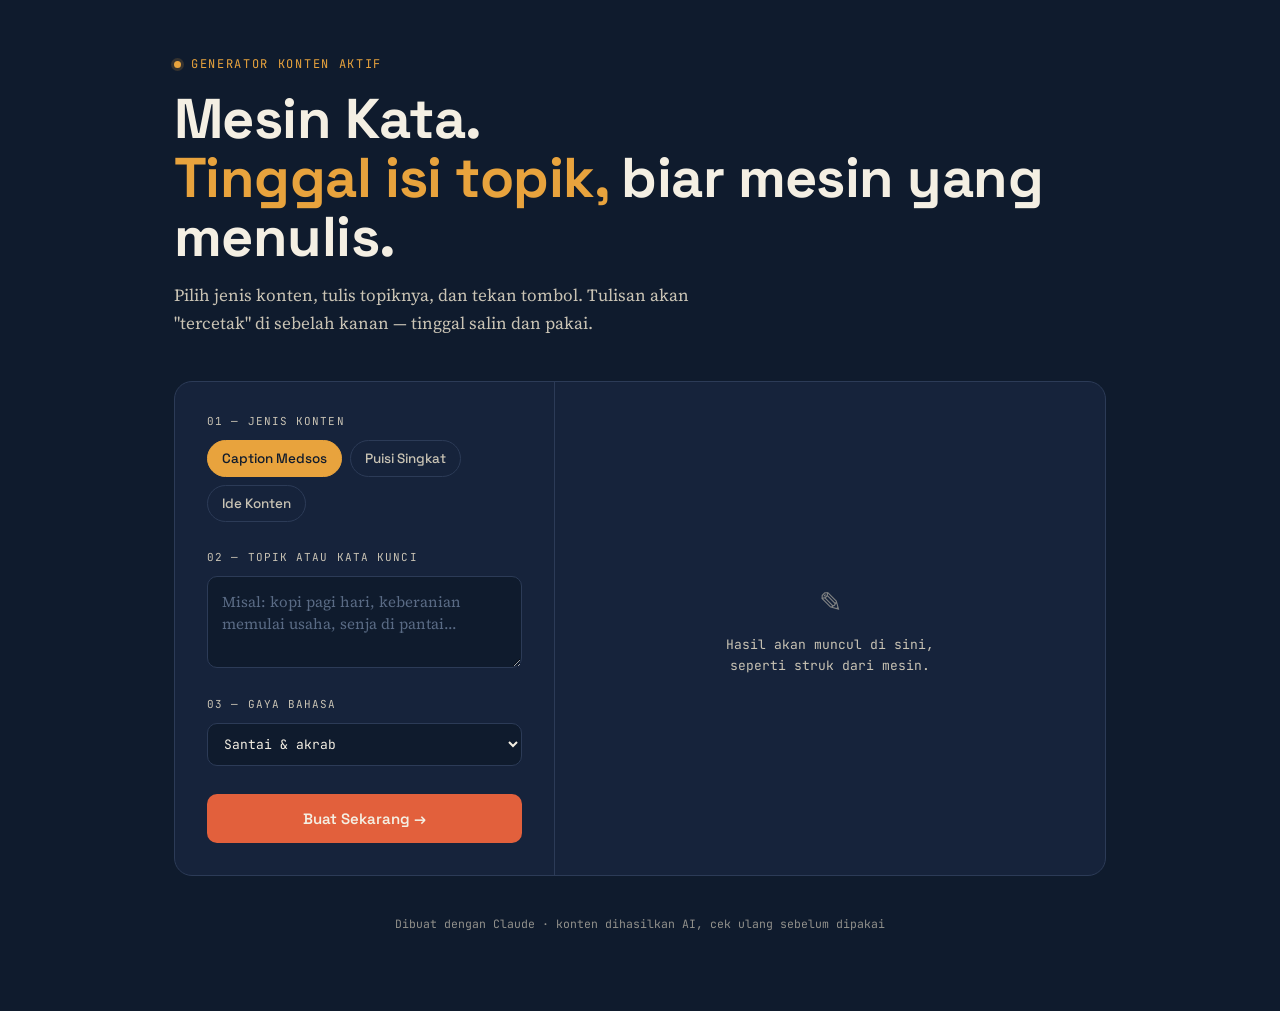
==== commit 64e1823c: "Create index.html" ====
--- a/index.html
+++ b/index.html
@@ -2,354 +2,489 @@
 <html lang="id">
 <head>
 <meta charset="UTF-8" />
-<meta name="viewport" content="width=device-width, initial-scale=1" />
-<title>Game Teka Teki Modern</title>
+<meta name="viewport" content="width=device-width, initial-scale=1.0" />
+<title>Mesin Kata — Generator Konten AI ZaxinXyz</title>
+<link rel="preconnect" href="https://fonts.googleapis.com">
+<link href="https://fonts.googleapis.com/css2?family=Space+Grotesk:wght@400;500;600;700&family=Source+Serif+4:opsz,wght@8..60,400;8..60,500;8..60,600&family=JetBrains+Mono:wght@400;500&display=swap" rel="stylesheet">
 <style>
-  @import url('https://fonts.googleapis.com/css2?family=Orbitron&display=swap');
-  /* Reset & base */
-  * {
-    box-sizing: border-box;
-  }
-  body, html {
-    margin: 0; padding: 0; height: 100%;
-    font-family: 'Orbitron', sans-serif;
+  :root{
+    --ink: #0F1B2D;
+    --ink-light: #16233B;
+    --ink-lighter: #1D2D48;
+    --paper: #F4EFE3;
+    --paper-dim: #C9C3B4;
+    --gold: #E8A33D;
+    --coral: #E2603C;
+    --line: #2C3B57;
+  }
+  *{ box-sizing: border-box; }
+  html,body{
+    margin:0; padding:0;
+    background: var(--ink);
+    color: var(--paper);
+    font-family: 'Source Serif 4', serif;
+    min-height: 100%;
+  }
+  .wrap{
+    max-width: 980px;
+    margin: 0 auto;
+    padding: 56px 24px 80px;
+  }
+
+  /* ---------- Hero ---------- */
+  .eyebrow{
+    font-family: 'JetBrains Mono', monospace;
+    font-size: 12px;
+    letter-spacing: 0.14em;
+    text-transform: uppercase;
+    color: var(--gold);
+    display: flex;
+    align-items: center;
+    gap: 10px;
+    margin-bottom: 18px;
+  }
+  .eyebrow::before{
+    content:"";
+    width: 7px; height: 7px;
+    border-radius: 50%;
+    background: var(--gold);
+    box-shadow: 0 0 0 3px rgba(232,163,61,0.18);
+  }
+  h1{
+    font-family: 'Space Grotesk', sans-serif;
+    font-weight: 700;
+    font-size: clamp(34px, 5.5vw, 56px);
+    line-height: 1.05;
+    margin: 0 0 16px;
+    letter-spacing: -0.01em;
+  }
+  h1 em{
+    font-style: normal;
+    color: var(--gold);
+  }
+  .lede{
+    font-size: 17px;
+    line-height: 1.6;
+    color: var(--paper-dim);
+    max-width: 560px;
+    margin: 0 0 44px;
+  }
+
+  /* ---------- Panel mesin ---------- */
+  .machine{
+    display: grid;
+    grid-template-columns: 1fr;
+    gap: 0;
+    border: 1px solid var(--line);
+    border-radius: 18px;
+    overflow: hidden;
+    background: var(--ink-light);
+  }
+  @media (min-width: 760px){
+    .machine{ grid-template-columns: 380px 1fr; }
+  }
+
+  .controls{
+    padding: 32px;
+    border-bottom: 1px solid var(--line);
+  }
+  @media (min-width: 760px){
+    .controls{ border-bottom: none; border-right: 1px solid var(--line); }
+  }
+
+  .label{
+    font-family: 'JetBrains Mono', monospace;
+    font-size: 11px;
+    letter-spacing: 0.1em;
+    text-transform: uppercase;
+    color: var(--paper-dim);
+    margin: 0 0 12px;
+    display: block;
+  }
+
+  .chip-row{
+    display: flex;
+    flex-wrap: wrap;
+    gap: 8px;
+    margin-bottom: 28px;
+  }
+  .chip{
+    font-family: 'Space Grotesk', sans-serif;
+    font-size: 13.5px;
+    font-weight: 500;
+    padding: 9px 14px;
+    border-radius: 999px;
+    border: 1px solid var(--line);
+    background: transparent;
+    color: var(--paper-dim);
+    cursor: pointer;
+    transition: all 0.15s ease;
+  }
+  .chip:hover{ border-color: var(--gold); color: var(--paper); }
+  .chip.active{
+    background: var(--gold);
+    border-color: var(--gold);
+    color: var(--ink);
+  }
+
+  textarea{
+    width: 100%;
+    min-height: 92px;
+    resize: vertical;
+    background: var(--ink);
+    border: 1px solid var(--line);
+    border-radius: 10px;
+    color: var(--paper);
+    font-family: 'Source Serif 4', serif;
+    font-size: 15px;
+    padding: 14px;
+    line-height: 1.5;
+    margin-bottom: 24px;
+  }
+  textarea:focus{
+    outline: none;
+    border-color: var(--gold);
+  }
+  textarea::placeholder{ color: #5A6B85; }
+
+  .tone-row{
+    display: flex;
+    gap: 8px;
+    margin-bottom: 28px;
+  }
+  select{
+    width: 100%;
+    background: var(--ink);
+    border: 1px solid var(--line);
+    color: var(--paper);
+    font-family: 'JetBrains Mono', monospace;
+    font-size: 13px;
+    padding: 11px 12px;
+    border-radius: 10px;
+  }
+
+  button.generate{
+    width: 100%;
+    font-family: 'Space Grotesk', sans-serif;
+    font-weight: 600;
+    font-size: 15px;
+    padding: 15px;
+    border-radius: 10px;
+    border: none;
+    background: var(--coral);
+    color: var(--paper);
+    cursor: pointer;
+    transition: transform 0.1s ease, background 0.15s ease;
+  }
+  button.generate:hover{ background: #ef7048; }
+  button.generate:active{ transform: scale(0.98); }
+  button.generate:disabled{
+    background: var(--line);
+    color: var(--paper-dim);
+    cursor: not-allowed;
+  }
+  button.generate:focus-visible{ outline: 2px solid var(--gold); outline-offset: 2px; }
+
+  /* ---------- Output / kertas struk ---------- */
+  .output-area{
+    padding: 32px;
+    display: flex;
+    align-items: flex-start;
+    justify-content: center;
+    min-height: 340px;
+  }
+  .idle{
+    color: var(--paper-dim);
+    font-family: 'JetBrains Mono', monospace;
+    font-size: 13px;
+    text-align: center;
+    margin: auto;
+    max-width: 240px;
+    line-height: 1.6;
+  }
+  .idle-icon{
+    font-size: 28px;
+    margin-bottom: 10px;
+    opacity: 0.6;
+  }
+
+  .receipt{
+    width: 100%;
+    max-width: 380px;
+    background: var(--paper);
+    color: var(--ink);
+    padding: 28px 24px 34px;
+    position: relative;
+    box-shadow: 0 20px 40px rgba(0,0,0,0.35);
+    animation: dropIn 0.5s cubic-bezier(.2,.8,.2,1);
+  }
+  .receipt::before, .receipt::after{
+    content:"";
+    position: absolute;
+    left: 0; right: 0;
+    height: 12px;
     background:
-      radial-gradient(circle at center, #0ff 10%, transparent 70%),
-      linear-gradient(135deg, #020024, #090979, #00d4ff);
-    color: #00fff7;
-    display: flex;
-    justify-content: center;
-    align-items: center;
-    overflow: hidden;
-  }
-  #app {
-    width: 440px;
-    background: rgba(0,0,0,0.85);
-    border-radius: 20px;
-    box-shadow:
-      0 0 10px #00fff7,
-      0 0 30px #00fff7,
-      0 0 60px #00fff7;
-    padding: 35px 30px 45px 30px;
-    position: relative;
-  }
-  h1 {
-    font-weight: 700;
-    font-size: 1.3rem;
+      radial-gradient(circle at 8px 6px, var(--ink) 6px, transparent 7px) repeat-x;
+    background-size: 16px 12px;
+  }
+  .receipt::before{ top: -6px; }
+  .receipt::after{ bottom: -6px; transform: rotate(180deg); }
+
+  @keyframes dropIn{
+    from{ opacity: 0; transform: translateY(-14px); }
+    to{ opacity: 1; transform: translateY(0); }
+  }
+
+  .receipt-meta{
+    font-family: 'JetBrains Mono', monospace;
+    font-size: 10.5px;
+    letter-spacing: 0.06em;
+    text-transform: uppercase;
+    color: #6b6455;
+    display: flex;
+    justify-content: space-between;
+    border-bottom: 1px dashed #b9b2a0;
+    padding-bottom: 12px;
+    margin-bottom: 16px;
+  }
+  .receipt-body{
+    font-family: 'Source Serif 4', serif;
+    font-size: 16.5px;
+    line-height: 1.65;
+    white-space: pre-wrap;
+  }
+  .cursor{
+    display: inline-block;
+    width: 8px; height: 17px;
+    background: var(--ink);
+    margin-left: 2px;
+    vertical-align: text-bottom;
+    animation: blink 0.9s step-start infinite;
+  }
+  @keyframes blink{ 50%{ opacity: 0; } }
+
+  .receipt-actions{
+    display: flex;
+    gap: 10px;
+    margin-top: 20px;
+    padding-top: 14px;
+    border-top: 1px dashed #b9b2a0;
+  }
+  .receipt-actions button{
+    font-family: 'JetBrains Mono', monospace;
+    font-size: 11px;
+    letter-spacing: 0.05em;
+    text-transform: uppercase;
+    background: none;
+    border: 1px solid #b9b2a0;
+    color: #4a4536;
+    padding: 7px 12px;
+    border-radius: 6px;
+    cursor: pointer;
+  }
+  .receipt-actions button:hover{ background: #e9e3d3; }
+
+  .error-msg{
+    font-family: 'JetBrains Mono', monospace;
+    font-size: 13px;
+    color: #ff9d80;
+    max-width: 300px;
+    margin: auto;
     text-align: center;
-    margin-bottom: 20px;
-    color: #00fff7;
-    user-select: none;
-    text-shadow:
-      0 0 5px #00fff7,
-      0 0 10px #00fff7;
-  }
-  #start-screen {
-    display: flex;
-    flex-direction: column;
-    align-items: center;
-  }
-  button {
-    background: #00fff7;
-    border: none;
-    border-radius: 12px;
-    padding: 14px 28px;
-    font-size: 1.15rem;
-    font-weight: 700;
-    color: #000;
-    cursor: pointer;
-    transition: background-color 0.3s ease;
-    user-select: none;
-    box-shadow:
-      0 0 10px #00fff7,
-      0 0 20px #00fff7;
-  }
-  button:hover {
-    background: #00c9b8;
-  }
-  #question-screen {
-    display: none;
-    flex-direction: column;
-  }
-  #question-text {
-    font-size: 1.25rem;
-    margin-bottom: 25px;
-    min-height: 80px;
-    user-select: none;
-    text-shadow:
-      0 0 5px #00fff7,
-      0 0 10px #00fff7;
-  }
-  #answer-input {
-    width: 100%;
-    padding: 12px 15px;
-    font-size: 1.1rem;
-    border-radius: 12px;
-    border: none;
-    outline: none;
-    color: #000;
-    background: #fff;
-    margin-bottom: 20px;
-    font-family: 'Orbitron', monospace;
-    box-shadow:
-      inset 0 0 8px #00fff7;
-  }
-  #feedback {
-    font-weight: 700;
-    font-size: 1.15rem;
-    margin-bottom: 20px;
-    min-height: 30px;
-    user-select: none;
+    line-height: 1.6;
+  }
+
+  footer{
+    margin-top: 40px;
+    font-family: 'JetBrains Mono', monospace;
+    font-size: 11.5px;
+    color: var(--paper-dim);
     text-align: center;
-  }
-  #buttons-row {
-    display: flex;
-    justify-content: space-between;
-    gap: 10px;
-  }
-  #buttons-row button {
-    flex: 1;
-  }
-  #music-control {
-    position: fixed;
-    top: 15px;
-    right: 15px;
-    background: #00fff7;
-    color: #000;
-    font-weight: 700;
-    border-radius: 12px;
-    padding: 10px 18px;
-    cursor: pointer;
-    user-select: none;
-    box-shadow:
-      0 0 10px #00fff7,
-      0 0 20px #00fff7;
-    transition: background-color 0.3s ease;
-    z-index: 10000;
-  }
-  #music-control:hover {
-    background: #00c9b8;
-  }
-  /* Emoji falling animation */
-  .emoji-fall {
-    position: fixed;
-    font-size: 3rem;
-    pointer-events: none;
-    animation: fallDown 2s ease forwards;
-    user-select: none;
-    z-index: 9999;
-    text-shadow:
-      0 0 10px #ffea00,
-      0 0 20px #ffea00;
-  }
-  @keyframes fallDown {
-    0% {
-      top: -50px;
-      opacity: 1;
-      transform: translateX(0);
-    }
-    100% {
-      top: 100vh;
-      opacity: 0;
-      transform: translateX(40px);
-    }
+    opacity: 0.7;
   }
 </style>
 </head>
 <body>
-<div id="app" role="main" aria-label="Game Teka Teki">
-  <div id="start-screen" aria-live="polite">
-    <h1>Development By©ZaxinPedia</h1>
-    <button id="start-btn" aria-label="Mulai permainan">Start game</button>
-  </div>
-
-  <div id="question-screen" aria-live="polite">
-    <div id="question-text" tabindex="0"></div>
-    <input type="text" id="answer-input" autocomplete="off" placeholder="Masukkan jawaban..." aria-label="Kolom jawaban" />
-    <div id="feedback" role="alert" aria-live="assertive"></div>
-    <div id="buttons-row">
-      <button id="submit-btn" aria-label="Kirim jawaban">Kirim</button>
-      <button id="next-btn" style="display:none;" aria-label="Pertanyaan berikutnya">Next</button>
-      <button id="retry-btn" style="display:none;" aria-label="Coba lagi">Coba lagi</button>
-      <button id="back-btn" aria-label="Kembali ke menu awal">Back</button>
+
+<div class="wrap">
+  <div class="eyebrow">Generator konten aktif</div>
+  <h1>Mesin Kata.<br/><em>Tinggal isi topik,</em> biar mesin yang menulis.</h1>
+  <p class="lede">Pilih jenis konten, tulis topiknya, dan tekan tombol. Tulisan akan "tercetak" di sebelah kanan — tinggal salin dan pakai.</p>
+
+  <div class="machine">
+    <div class="controls">
+      <span class="label">01 — Jenis konten</span>
+      <div class="chip-row" id="typeChips">
+        <button class="chip active" data-type="caption">Caption Medsos</button>
+        <button class="chip" data-type="puisi">Puisi Singkat</button>
+        <button class="chip" data-type="ide">Ide Konten</button>
+      </div>
+
+      <span class="label">02 — Topik atau kata kunci</span>
+      <textarea id="topicInput" placeholder="Misal: kopi pagi hari, keberanian memulai usaha, senja di pantai..."></textarea>
+
+      <span class="label">03 — Gaya bahasa</span>
+      <div class="tone-row">
+        <select id="toneSelect">
+          <option value="santai">Santai & akrab</option>
+          <option value="puitis">Puitis & mendalam</option>
+          <option value="lucu">Lucu & jenaka</option>
+          <option value="profesional">Profesional & rapi</option>
+        </select>
+      </div>
+
+      <button class="generate" id="generateBtn">Buat Sekarang →</button>
+    </div>
+
+    <div class="output-area" id="outputArea">
+      <div class="idle" id="idleState">
+        <div class="idle-icon">✎</div>
+        Hasil akan muncul di sini,<br/>seperti struk dari mesin.
+      </div>
     </div>
   </div>
+
+  <footer>Dibuat dengan Claude · konten dihasilkan AI, cek ulang sebelum dipakai</footer>
 </div>
 
-<button id="music-control" aria-pressed="false" aria-label="Kontrol musik">Play Musik</button>
-
-<!-- Audio untuk suara terompet -->
-<audio id="trumpet-sound" src="https://cdn.pixabay.com/download/audio/2022/03/15/audio_3a7a3a3a3a.mp3?filename=trumpet-fanfare-6185.mp3" preload="auto"></audio>
-
-<!-- Video musik tersembunyi -->
-<video id="music-video" src="https://files.catbox.moe/pcixq3.mp4" loop muted style="display:none;"></video>
-
 <script>
-  (() => {
-    const startBtn = document.getElementById('start-btn');
-    const startScreen = document.getElementById('start-screen');
-    const questionScreen = document.getElementById('question-screen');
-    const questionText = document.getElementById('question-text');
-    const answerInput = document.getElementById('answer-input');
-    const feedback = document.getElementById('feedback');
-    const submitBtn = document.getElementById('submit-btn');
-    const nextBtn = document.getElementById('next-btn');
-    const retryBtn = document.getElementById('retry-btn');
-    const backBtn = document.getElementById('back-btn');
-    const musicControl = document.getElementById('music-control');
-    const musicVideo = document.getElementById('music-video');
-    const trumpetSound = document.getElementById('trumpet-sound');
-    const app = document.getElementById('app');
-
-    // Data pertanyaan random (matematika, sejarah, ipa, bahasa, dll)
-    // Format: {question: string, answer: string (lowercase trimmed)}
-    const questions = [
-      // Matematika
-      {question: "Berapakah hasil dari 7 x 8?", answer: "56"},
-      {question: "Apa akar kuadrat dari 144?", answer: "12"},
-      {question: "Jika x + 5 = 12, berapakah nilai x?", answer: "7"},
-      // Sejarah
-      {question: "Siapakah presiden pertama Indonesia?", answer: "soekarno"},
-      {question: "Tahun berapakah Proklamasi Kemerdekaan Indonesia?", answer: "1945"},
-      {question: "Siapakah penemu benua Amerika?", answer: "kolumbus"},
-      // IPA
-      {question: "Apa simbol kimia untuk air?", answer: "h2o"},
-      {question: "Planet terdekat dengan matahari adalah?", answer: "merkurius"},
-      {question: "Apa organ utama pernapasan manusia?", answer: "paru-paru"},
-      // Bahasa
-      {question: "Apa sinonim dari kata 'cepat'?", answer: "lancar"},
-      {question: "Bahasa Inggris dari 'kucing' adalah?", answer: "cat"},
-      {question: "Apa arti kata 'bibliografi'?", answer: "daftar pustaka"},
-      // Lain-lain
-      {question: "Berapa jumlah sisi pada segitiga?", answer: "3"},
-      {question: "Apa warna campuran merah dan biru?", answer: "ungu"},
-      {question: "Siapa tokoh fiksi detektif terkenal karya Arthur Conan Doyle?", answer: "sherlock holmes"},
-    ];
-
-    let currentQuestionIndex = null;
-    let isAnswerCorrect = false;
-    let musicPlaying = false;
-
-    function getRandomQuestionIndex() {
-      return Math.floor(Math.random() * questions.length);
+  const typeChips = document.querySelectorAll('.chip');
+  const topicInput = document.getElementById('topicInput');
+  const toneSelect = document.getElementById('toneSelect');
+  const generateBtn = document.getElementById('generateBtn');
+  const outputArea = document.getElementById('outputArea');
+
+  let currentType = 'caption';
+
+  typeChips.forEach(chip => {
+    chip.addEventListener('click', () => {
+      typeChips.forEach(c => c.classList.remove('active'));
+      chip.classList.add('active');
+      currentType = chip.dataset.type;
+    });
+  });
+
+  const typeLabels = {
+    caption: 'Caption Medsos',
+    puisi: 'Puisi Singkat',
+    ide: 'Ide Konten'
+  };
+
+  const typePrompts = {
+    caption: (topic, tone) => `Buatkan satu caption media sosial (Instagram) tentang "${topic}" dengan gaya bahasa ${tone}. Sertakan 3-5 hashtag relevan di baris terakhir. Panjang caption maksimal 4 kalimat. Balas HANYA dengan captionnya saja, tanpa penjelasan tambahan, tanpa tanda kutip.`,
+    puisi: (topic, tone) => `Tulis satu puisi pendek berbahasa Indonesia tentang "${topic}" dengan gaya ${tone}, sekitar 6-10 baris. Balas HANYA dengan puisinya saja, tanpa judul, tanpa penjelasan tambahan.`,
+    ide: (topic, tone) => `Berikan 5 ide konten kreatif (untuk media sosial atau blog) seputar "${topic}" dengan gaya penyampaian ${tone}. Format sebagai daftar bernomor singkat, tiap ide 1 baris. Balas HANYA dengan daftarnya, tanpa pembuka atau penutup.`
+  };
+
+  function setIdle(message, icon){
+    outputArea.innerHTML = `<div class="idle" id="idleState"><div class="idle-icon">${icon}</div>${message}</div>`;
+  }
+
+  function showError(message){
+    outputArea.innerHTML = `<div class="error-msg">⚠ ${message}</div>`;
+  }
+
+  function typeReveal(el, text, speed=14){
+    let i = 0;
+    el.textContent = '';
+    const cursor = document.createElement('span');
+    cursor.className = 'cursor';
+    el.appendChild(cursor);
+    function step(){
+      if(i < text.length){
+        cursor.insertAdjacentText('beforebegin', text[i]);
+        i++;
+        setTimeout(step, speed);
+      } else {
+        cursor.remove();
+      }
     }
-
-    function showQuestion(index) {
-      currentQuestionIndex = index;
-      const q = questions[index];
-      questionText.textContent = q.question;
-      answerInput.value = "";
-      feedback.textContent = "";
-      isAnswerCorrect = false;
-      submitBtn.style.display = "inline-block";
-      nextBtn.style.display = "none";
-      retryBtn.style.display = "none";
-      answerInput.disabled = false;
-      answerInput.focus();
+    step();
+  }
+
+  async function generate(){
+    const topic = topicInput.value.trim();
+    if(!topic){
+      topicInput.style.borderColor = 'var(--coral)';
+      topicInput.placeholder = 'Isi topik dulu ya, baru mesin bisa bekerja...';
+      setTimeout(() => topicInput.style.borderColor = '', 1400);
+      return;
     }
 
-    function showStartScreen() {
-      startScreen.style.display = "flex";
-      questionScreen.style.display = "none";
-      feedback.textContent = "";
-      answerInput.value = "";
-      submitBtn.style.display = "inline-block";
-      nextBtn.style.display = "none";
-      retryBtn.style.display = "none";
-      isAnswerCorrect = false;
+    generateBtn.disabled = true;
+    generateBtn.textContent = 'Mencetak...';
+    setIdle('Mesin sedang menulis...', '⟳');
+
+    const tone = toneSelect.options[toneSelect.selectedIndex].text;
+    const prompt = typePrompts[currentType](topic, tone);
+
+    try{
+      const response = await fetch("https://api.anthropic.com/v1/messages", {
+        method: "POST",
+        headers: { "Content-Type": "application/json" },
+        body: JSON.stringify({
+          model: "claude-sonnet-4-6",
+          max_tokens: 1000,
+          messages: [{ role: "user", content: prompt }]
+        })
+      });
+
+      if(!response.ok){
+        throw new Error("Gagal menghubungi mesin. Coba lagi sebentar lagi.");
+      }
+
+      const data = await response.json();
+      const textBlock = data.content.find(b => b.type === 'text');
+      const resultText = textBlock ? textBlock.text.trim() : '';
+
+      if(!resultText){
+        throw new Error("Mesin tidak menghasilkan apa-apa. Coba topik lain.");
+      }
+
+      const now = new Date();
+      const timestamp = now.toLocaleString('id-ID', { day:'2-digit', month:'short', year:'numeric', hour:'2-digit', minute:'2-digit' });
+
+      outputArea.innerHTML = `
+        <div class="receipt">
+          <div class="receipt-meta">
+            <span>${typeLabels[currentType]}</span>
+            <span>${timestamp}</span>
+          </div>
+          <div class="receipt-body" id="receiptBody"></div>
+          <div class="receipt-actions">
+            <button id="copyBtn">Salin teks</button>
+            <button id="againBtn">Buat lagi</button>
+          </div>
+        </div>
+      `;
+
+      typeReveal(document.getElementById('receiptBody'), resultText);
+
+      document.getElementById('copyBtn').addEventListener('click', () => {
+        navigator.clipboard.writeText(resultText);
+        const btn = document.getElementById('copyBtn');
+        const original = btn.textContent;
+        btn.textContent = 'Tersalin ✓';
+        setTimeout(() => btn.textContent = original, 1400);
+      });
+
+      document.getElementById('againBtn').addEventListener('click', generate);
+
+    } catch(err){
+      showError(err.message || 'Terjadi kesalahan. Coba lagi.');
+    } finally {
+      generateBtn.disabled = false;
+      generateBtn.textContent = 'Buat Sekarang →';
     }
-
-    function showQuestionScreen() {
-      startScreen.style.display = "none";
-      questionScreen.style.display = "flex";
-      answerInput.focus();
+  }
+
+  generateBtn.addEventListener('click', generate);
+  topicInput.addEventListener('keydown', (e) => {
+    if(e.key === 'Enter' && (e.metaKey || e.ctrlKey)){
+      generate();
     }
-
-    function normalizeAnswer(str) {
-      return str.trim().toLowerCase().replace(/\s+/g, ' ');
-    }
-
-    function createEmojiFall() {
-      const emoji = document.createElement('div');
-      emoji.classList.add('emoji-fall');
-      emoji.textContent = "🎉";
-      // Random horizontal start position inside viewport width minus emoji width (~30px)
-      const leftPos = Math.random() * (window.innerWidth - 30);
-      emoji.style.left = leftPos + "px";
-      emoji.style.top = "-50px";
-      document.body.appendChild(emoji);
-      setTimeout(() => {
-        emoji.remove();
-      }, 2000);
-    }
-
-    // Event Listeners
-    startBtn.addEventListener('click', () => {
-      showQuestionScreen();
-      const idx = getRandomQuestionIndex();
-      showQuestion(idx);
-    });
-
-    submitBtn.addEventListener('click', () => {
-      if (isAnswerCorrect) return; // prevent multiple submit after correct
-      const userAnswer = normalizeAnswer(answerInput.value);
-      if (!userAnswer) return; // ignore empty
-      const correctAnswer = normalizeAnswer(questions[currentQuestionIndex].answer);
-      if (userAnswer === correctAnswer) {
-        // Jawaban benar
-        isAnswerCorrect = true;
-        feedback.style.color = "#00ff00";
-        feedback.textContent = "BENAR ✅";
-        createEmojiFall();
-        trumpetSound.currentTime = 0;
-        trumpetSound.play();
-        submitBtn.style.display = "none";
-        nextBtn.style.display = "inline-block";
-        retryBtn.style.display = "none";
-        answerInput.disabled = true;
-      } else {
-        // Jawaban salah
-        feedback.style.color = "#ff4444";
-        feedback.textContent = "JAWABAN SALAH ❌";
-        retryBtn.style.display = "inline-block";
-        nextBtn.style.display = "none";
-      }
-    });
-
-    nextBtn.addEventListener('click', () => {
-      const idx = getRandomQuestionIndex();
-      showQuestion(idx);
-    });
-
-    retryBtn.addEventListener('click', () => {
-      feedback.textContent = "";
-      retryBtn.style.display = "none";
-      answerInput.disabled = false;
-      answerInput.focus();
-    });
-
-    backBtn.addEventListener('click', () => {
-      showStartScreen();
-    });
-
-    musicControl.addEventListener('click', () => {
-      if (!musicPlaying) {
-        musicVideo.muted = false;
-        musicVideo.play();
-        musicControl.textContent = "Pause Musik";
-        musicControl.setAttribute('aria-pressed', 'true');
-        musicPlaying = true;
-      } else {
-        musicVideo.pause();
-        musicControl.textContent = "Play Musik";
-        musicControl.setAttribute('aria-pressed', 'false');
-        musicPlaying = false;
-      }
-    });
-
-    // Initialize
-    showStartScreen();
-  })();
+  });
 </script>
+
 </body>
 </html>
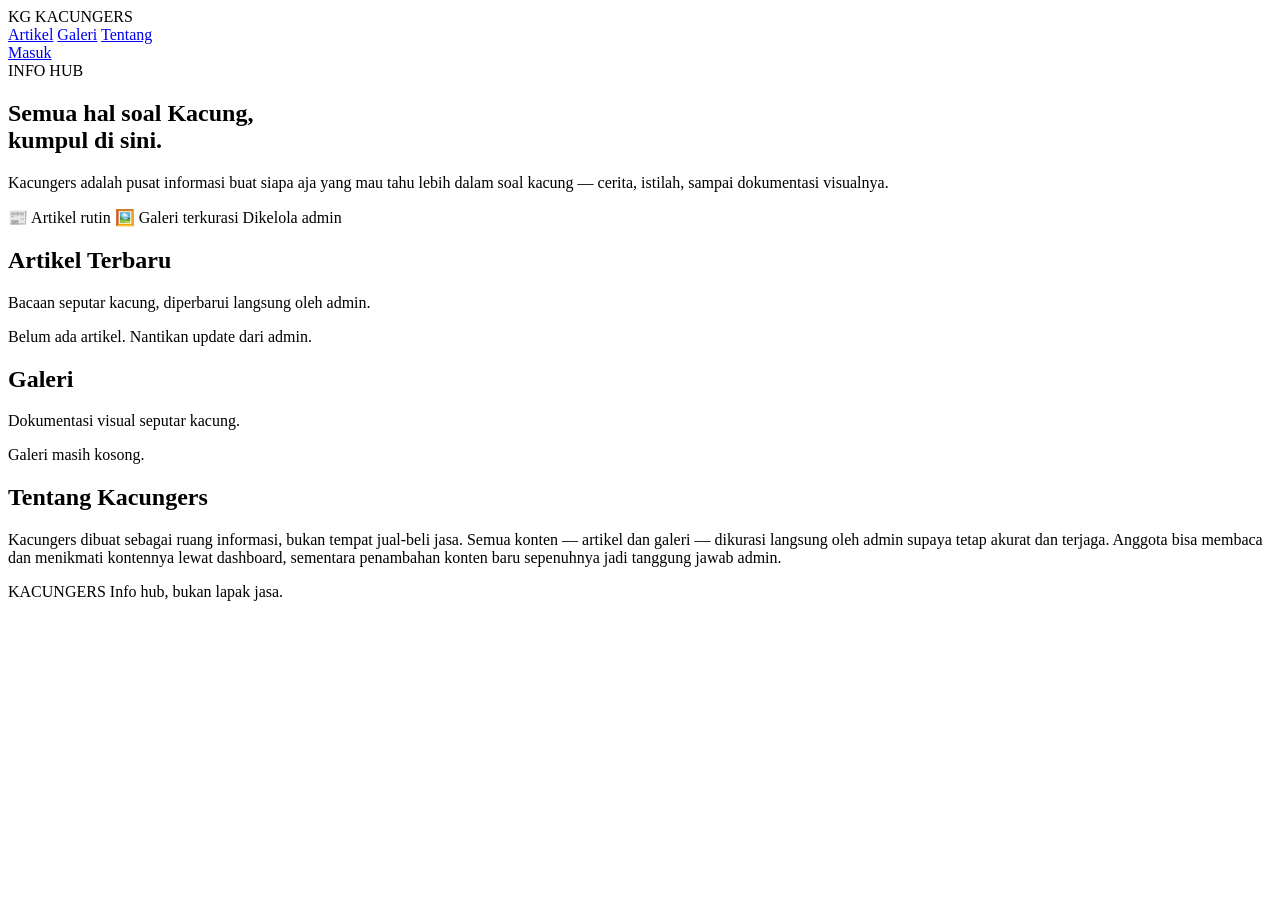
==== commit 7a37f881: "Create index.html" ====
--- a/index.html
+++ b/index.html
@@ -1,490 +1,83 @@
 <!DOCTYPE html>
 <html lang="id">
 <head>
-<meta charset="UTF-8" />
-<meta name="viewport" content="width=device-width, initial-scale=1.0" />
-<title>Mesin Kata — Generator Konten AI ZaxinXyz</title>
-<link rel="preconnect" href="https://fonts.googleapis.com">
-<link href="https://fonts.googleapis.com/css2?family=Space+Grotesk:wght@400;500;600;700&family=Source+Serif+4:opsz,wght@8..60,400;8..60,500;8..60,600&family=JetBrains+Mono:wght@400;500&display=swap" rel="stylesheet">
-<style>
-  :root{
-    --ink: #0F1B2D;
-    --ink-light: #16233B;
-    --ink-lighter: #1D2D48;
-    --paper: #F4EFE3;
-    --paper-dim: #C9C3B4;
-    --gold: #E8A33D;
-    --coral: #E2603C;
-    --line: #2C3B57;
-  }
-  *{ box-sizing: border-box; }
-  html,body{
-    margin:0; padding:0;
-    background: var(--ink);
-    color: var(--paper);
-    font-family: 'Source Serif 4', serif;
-    min-height: 100%;
-  }
-  .wrap{
-    max-width: 980px;
-    margin: 0 auto;
-    padding: 56px 24px 80px;
-  }
-
-  /* ---------- Hero ---------- */
-  .eyebrow{
-    font-family: 'JetBrains Mono', monospace;
-    font-size: 12px;
-    letter-spacing: 0.14em;
-    text-transform: uppercase;
-    color: var(--gold);
-    display: flex;
-    align-items: center;
-    gap: 10px;
-    margin-bottom: 18px;
-  }
-  .eyebrow::before{
-    content:"";
-    width: 7px; height: 7px;
-    border-radius: 50%;
-    background: var(--gold);
-    box-shadow: 0 0 0 3px rgba(232,163,61,0.18);
-  }
-  h1{
-    font-family: 'Space Grotesk', sans-serif;
-    font-weight: 700;
-    font-size: clamp(34px, 5.5vw, 56px);
-    line-height: 1.05;
-    margin: 0 0 16px;
-    letter-spacing: -0.01em;
-  }
-  h1 em{
-    font-style: normal;
-    color: var(--gold);
-  }
-  .lede{
-    font-size: 17px;
-    line-height: 1.6;
-    color: var(--paper-dim);
-    max-width: 560px;
-    margin: 0 0 44px;
-  }
-
-  /* ---------- Panel mesin ---------- */
-  .machine{
-    display: grid;
-    grid-template-columns: 1fr;
-    gap: 0;
-    border: 1px solid var(--line);
-    border-radius: 18px;
-    overflow: hidden;
-    background: var(--ink-light);
-  }
-  @media (min-width: 760px){
-    .machine{ grid-template-columns: 380px 1fr; }
-  }
-
-  .controls{
-    padding: 32px;
-    border-bottom: 1px solid var(--line);
-  }
-  @media (min-width: 760px){
-    .controls{ border-bottom: none; border-right: 1px solid var(--line); }
-  }
-
-  .label{
-    font-family: 'JetBrains Mono', monospace;
-    font-size: 11px;
-    letter-spacing: 0.1em;
-    text-transform: uppercase;
-    color: var(--paper-dim);
-    margin: 0 0 12px;
-    display: block;
-  }
-
-  .chip-row{
-    display: flex;
-    flex-wrap: wrap;
-    gap: 8px;
-    margin-bottom: 28px;
-  }
-  .chip{
-    font-family: 'Space Grotesk', sans-serif;
-    font-size: 13.5px;
-    font-weight: 500;
-    padding: 9px 14px;
-    border-radius: 999px;
-    border: 1px solid var(--line);
-    background: transparent;
-    color: var(--paper-dim);
-    cursor: pointer;
-    transition: all 0.15s ease;
-  }
-  .chip:hover{ border-color: var(--gold); color: var(--paper); }
-  .chip.active{
-    background: var(--gold);
-    border-color: var(--gold);
-    color: var(--ink);
-  }
-
-  textarea{
-    width: 100%;
-    min-height: 92px;
-    resize: vertical;
-    background: var(--ink);
-    border: 1px solid var(--line);
-    border-radius: 10px;
-    color: var(--paper);
-    font-family: 'Source Serif 4', serif;
-    font-size: 15px;
-    padding: 14px;
-    line-height: 1.5;
-    margin-bottom: 24px;
-  }
-  textarea:focus{
-    outline: none;
-    border-color: var(--gold);
-  }
-  textarea::placeholder{ color: #5A6B85; }
-
-  .tone-row{
-    display: flex;
-    gap: 8px;
-    margin-bottom: 28px;
-  }
-  select{
-    width: 100%;
-    background: var(--ink);
-    border: 1px solid var(--line);
-    color: var(--paper);
-    font-family: 'JetBrains Mono', monospace;
-    font-size: 13px;
-    padding: 11px 12px;
-    border-radius: 10px;
-  }
-
-  button.generate{
-    width: 100%;
-    font-family: 'Space Grotesk', sans-serif;
-    font-weight: 600;
-    font-size: 15px;
-    padding: 15px;
-    border-radius: 10px;
-    border: none;
-    background: var(--coral);
-    color: var(--paper);
-    cursor: pointer;
-    transition: transform 0.1s ease, background 0.15s ease;
-  }
-  button.generate:hover{ background: #ef7048; }
-  button.generate:active{ transform: scale(0.98); }
-  button.generate:disabled{
-    background: var(--line);
-    color: var(--paper-dim);
-    cursor: not-allowed;
-  }
-  button.generate:focus-visible{ outline: 2px solid var(--gold); outline-offset: 2px; }
-
-  /* ---------- Output / kertas struk ---------- */
-  .output-area{
-    padding: 32px;
-    display: flex;
-    align-items: flex-start;
-    justify-content: center;
-    min-height: 340px;
-  }
-  .idle{
-    color: var(--paper-dim);
-    font-family: 'JetBrains Mono', monospace;
-    font-size: 13px;
-    text-align: center;
-    margin: auto;
-    max-width: 240px;
-    line-height: 1.6;
-  }
-  .idle-icon{
-    font-size: 28px;
-    margin-bottom: 10px;
-    opacity: 0.6;
-  }
-
-  .receipt{
-    width: 100%;
-    max-width: 380px;
-    background: var(--paper);
-    color: var(--ink);
-    padding: 28px 24px 34px;
-    position: relative;
-    box-shadow: 0 20px 40px rgba(0,0,0,0.35);
-    animation: dropIn 0.5s cubic-bezier(.2,.8,.2,1);
-  }
-  .receipt::before, .receipt::after{
-    content:"";
-    position: absolute;
-    left: 0; right: 0;
-    height: 12px;
-    background:
-      radial-gradient(circle at 8px 6px, var(--ink) 6px, transparent 7px) repeat-x;
-    background-size: 16px 12px;
-  }
-  .receipt::before{ top: -6px; }
-  .receipt::after{ bottom: -6px; transform: rotate(180deg); }
-
-  @keyframes dropIn{
-    from{ opacity: 0; transform: translateY(-14px); }
-    to{ opacity: 1; transform: translateY(0); }
-  }
-
-  .receipt-meta{
-    font-family: 'JetBrains Mono', monospace;
-    font-size: 10.5px;
-    letter-spacing: 0.06em;
-    text-transform: uppercase;
-    color: #6b6455;
-    display: flex;
-    justify-content: space-between;
-    border-bottom: 1px dashed #b9b2a0;
-    padding-bottom: 12px;
-    margin-bottom: 16px;
-  }
-  .receipt-body{
-    font-family: 'Source Serif 4', serif;
-    font-size: 16.5px;
-    line-height: 1.65;
-    white-space: pre-wrap;
-  }
-  .cursor{
-    display: inline-block;
-    width: 8px; height: 17px;
-    background: var(--ink);
-    margin-left: 2px;
-    vertical-align: text-bottom;
-    animation: blink 0.9s step-start infinite;
-  }
-  @keyframes blink{ 50%{ opacity: 0; } }
-
-  .receipt-actions{
-    display: flex;
-    gap: 10px;
-    margin-top: 20px;
-    padding-top: 14px;
-    border-top: 1px dashed #b9b2a0;
-  }
-  .receipt-actions button{
-    font-family: 'JetBrains Mono', monospace;
-    font-size: 11px;
-    letter-spacing: 0.05em;
-    text-transform: uppercase;
-    background: none;
-    border: 1px solid #b9b2a0;
-    color: #4a4536;
-    padding: 7px 12px;
-    border-radius: 6px;
-    cursor: pointer;
-  }
-  .receipt-actions button:hover{ background: #e9e3d3; }
-
-  .error-msg{
-    font-family: 'JetBrains Mono', monospace;
-    font-size: 13px;
-    color: #ff9d80;
-    max-width: 300px;
-    margin: auto;
-    text-align: center;
-    line-height: 1.6;
-  }
-
-  footer{
-    margin-top: 40px;
-    font-family: 'JetBrains Mono', monospace;
-    font-size: 11.5px;
-    color: var(--paper-dim);
-    text-align: center;
-    opacity: 0.7;
-  }
-</style>
+<meta charset="UTF-8">
+<meta name="viewport" content="width=device-width, initial-scale=1.0">
+<title>Kacungers — Info Seputar Kacung</title>
+<link rel="stylesheet" href="css/index.css">
 </head>
 <body>
 
-<div class="wrap">
-  <div class="eyebrow">Generator konten aktif</div>
-  <h1>Mesin Kata.<br/><em>Tinggal isi topik,</em> biar mesin yang menulis.</h1>
-  <p class="lede">Pilih jenis konten, tulis topiknya, dan tekan tombol. Tulisan akan "tercetak" di sebelah kanan — tinggal salin dan pakai.</p>
+  <header class="topbar">
+    <div class="brand">
+      <span class="seal">KG</span>
+      <span class="brand-name">KACUNGERS</span>
+    </div>
+    <nav class="topnav">
+      <a href="#artikel">Artikel</a>
+      <a href="#galeri">Galeri</a>
+      <a href="#tentang">Tentang</a>
+    </nav>
+    <div class="topbar-actions" id="authArea">
+      <a href="login.html" class="btn-ghost">Masuk</a>
+    </div>
+  </header>
 
-  <div class="machine">
-    <div class="controls">
-      <span class="label">01 — Jenis konten</span>
-      <div class="chip-row" id="typeChips">
-        <button class="chip active" data-type="caption">Caption Medsos</button>
-        <button class="chip" data-type="puisi">Puisi Singkat</button>
-        <button class="chip" data-type="ide">Ide Konten</button>
+  <main>
+
+    <section class="hero">
+      <span class="sticker-badge sticker-badge--corner">INFO HUB</span>
+      <h1 class="hero-title">Semua hal soal <span class="highlight">Kacung</span>,<br>kumpul di sini.</h1>
+      <p class="hero-sub">Kacungers adalah pusat informasi buat siapa aja yang mau tahu lebih dalam soal kacung — cerita, istilah, sampai dokumentasi visualnya.</p>
+      <div class="hero-meta">
+        <span class="meta-pill">📰 Artikel rutin</span>
+        <span class="meta-pill">🖼️ Galeri terkurasi</span>
+        <span class="meta-pill meta-pill--ghost">Dikelola admin</span>
       </div>
+    </section>
 
-      <span class="label">02 — Topik atau kata kunci</span>
-      <textarea id="topicInput" placeholder="Misal: kopi pagi hari, keberanian memulai usaha, senja di pantai..."></textarea>
+    <section id="artikel" class="panel-section">
+      <div class="panel-head">
+        <h2 class="panel-title">Artikel Terbaru</h2>
+        <p class="panel-desc">Bacaan seputar kacung, diperbarui langsung oleh admin.</p>
+      </div>
+      <div class="card-grid" id="articleGrid">
+        <div class="panel-card panel-card--empty" id="articleEmpty">
+          Belum ada artikel. Nantikan update dari admin.
+        </div>
+      </div>
+    </section>
 
-      <span class="label">03 — Gaya bahasa</span>
-      <div class="tone-row">
-        <select id="toneSelect">
-          <option value="santai">Santai & akrab</option>
-          <option value="puitis">Puitis & mendalam</option>
-          <option value="lucu">Lucu & jenaka</option>
-          <option value="profesional">Profesional & rapi</option>
-        </select>
+    <section id="galeri" class="panel-section">
+      <div class="panel-head">
+        <h2 class="panel-title">Galeri</h2>
+        <p class="panel-desc">Dokumentasi visual seputar kacung.</p>
       </div>
+      <div class="gallery-grid" id="galleryGrid">
+        <div class="panel-card panel-card--empty" id="galleryEmpty">
+          Galeri masih kosong.
+        </div>
+      </div>
+    </section>
 
-      <button class="generate" id="generateBtn">Buat Sekarang →</button>
-    </div>
+    <section id="tentang" class="panel-section panel-section--split">
+      <div class="panel-head">
+        <h2 class="panel-title">Tentang Kacungers</h2>
+        <p class="panel-desc">
+          Kacungers dibuat sebagai ruang informasi, bukan tempat jual-beli jasa.
+          Semua konten — artikel dan galeri — dikurasi langsung oleh admin supaya tetap akurat dan terjaga.
+          Anggota bisa membaca dan menikmati kontennya lewat dashboard, sementara penambahan konten baru sepenuhnya jadi tanggung jawab admin.
+        </p>
+      </div>
+    </section>
 
-    <div class="output-area" id="outputArea">
-      <div class="idle" id="idleState">
-        <div class="idle-icon">✎</div>
-        Hasil akan muncul di sini,<br/>seperti struk dari mesin.
-      </div>
-    </div>
-  </div>
+  </main>
 
-  <footer>Dibuat dengan Claude · konten dihasilkan AI, cek ulang sebelum dipakai</footer>
-</div>
+  <footer class="site-footer">
+    <span>KACUNGERS</span>
+    <span class="foot-dim">Info hub, bukan lapak jasa.</span>
+  </footer>
 
-<script>
-  const typeChips = document.querySelectorAll('.chip');
-  const topicInput = document.getElementById('topicInput');
-  const toneSelect = document.getElementById('toneSelect');
-  const generateBtn = document.getElementById('generateBtn');
-  const outputArea = document.getElementById('outputArea');
-
-  let currentType = 'caption';
-
-  typeChips.forEach(chip => {
-    chip.addEventListener('click', () => {
-      typeChips.forEach(c => c.classList.remove('active'));
-      chip.classList.add('active');
-      currentType = chip.dataset.type;
-    });
-  });
-
-  const typeLabels = {
-    caption: 'Caption Medsos',
-    puisi: 'Puisi Singkat',
-    ide: 'Ide Konten'
-  };
-
-  const typePrompts = {
-    caption: (topic, tone) => `Buatkan satu caption media sosial (Instagram) tentang "${topic}" dengan gaya bahasa ${tone}. Sertakan 3-5 hashtag relevan di baris terakhir. Panjang caption maksimal 4 kalimat. Balas HANYA dengan captionnya saja, tanpa penjelasan tambahan, tanpa tanda kutip.`,
-    puisi: (topic, tone) => `Tulis satu puisi pendek berbahasa Indonesia tentang "${topic}" dengan gaya ${tone}, sekitar 6-10 baris. Balas HANYA dengan puisinya saja, tanpa judul, tanpa penjelasan tambahan.`,
-    ide: (topic, tone) => `Berikan 5 ide konten kreatif (untuk media sosial atau blog) seputar "${topic}" dengan gaya penyampaian ${tone}. Format sebagai daftar bernomor singkat, tiap ide 1 baris. Balas HANYA dengan daftarnya, tanpa pembuka atau penutup.`
-  };
-
-  function setIdle(message, icon){
-    outputArea.innerHTML = `<div class="idle" id="idleState"><div class="idle-icon">${icon}</div>${message}</div>`;
-  }
-
-  function showError(message){
-    outputArea.innerHTML = `<div class="error-msg">⚠ ${message}</div>`;
-  }
-
-  function typeReveal(el, text, speed=14){
-    let i = 0;
-    el.textContent = '';
-    const cursor = document.createElement('span');
-    cursor.className = 'cursor';
-    el.appendChild(cursor);
-    function step(){
-      if(i < text.length){
-        cursor.insertAdjacentText('beforebegin', text[i]);
-        i++;
-        setTimeout(step, speed);
-      } else {
-        cursor.remove();
-      }
-    }
-    step();
-  }
-
-  async function generate(){
-    const topic = topicInput.value.trim();
-    if(!topic){
-      topicInput.style.borderColor = 'var(--coral)';
-      topicInput.placeholder = 'Isi topik dulu ya, baru mesin bisa bekerja...';
-      setTimeout(() => topicInput.style.borderColor = '', 1400);
-      return;
-    }
-
-    generateBtn.disabled = true;
-    generateBtn.textContent = 'Mencetak...';
-    setIdle('Mesin sedang menulis...', '⟳');
-
-    const tone = toneSelect.options[toneSelect.selectedIndex].text;
-    const prompt = typePrompts[currentType](topic, tone);
-
-    try{
-      const response = await fetch("https://api.anthropic.com/v1/messages", {
-        method: "POST",
-        headers: { "Content-Type": "application/json" },
-        body: JSON.stringify({
-          model: "claude-sonnet-4-6",
-          max_tokens: 1000,
-          messages: [{ role: "user", content: prompt }]
-        })
-      });
-
-      if(!response.ok){
-        throw new Error("Gagal menghubungi mesin. Coba lagi sebentar lagi.");
-      }
-
-      const data = await response.json();
-      const textBlock = data.content.find(b => b.type === 'text');
-      const resultText = textBlock ? textBlock.text.trim() : '';
-
-      if(!resultText){
-        throw new Error("Mesin tidak menghasilkan apa-apa. Coba topik lain.");
-      }
-
-      const now = new Date();
-      const timestamp = now.toLocaleString('id-ID', { day:'2-digit', month:'short', year:'numeric', hour:'2-digit', minute:'2-digit' });
-
-      outputArea.innerHTML = `
-        <div class="receipt">
-          <div class="receipt-meta">
-            <span>${typeLabels[currentType]}</span>
-            <span>${timestamp}</span>
-          </div>
-          <div class="receipt-body" id="receiptBody"></div>
-          <div class="receipt-actions">
-            <button id="copyBtn">Salin teks</button>
-            <button id="againBtn">Buat lagi</button>
-          </div>
-        </div>
-      `;
-
-      typeReveal(document.getElementById('receiptBody'), resultText);
-
-      document.getElementById('copyBtn').addEventListener('click', () => {
-        navigator.clipboard.writeText(resultText);
-        const btn = document.getElementById('copyBtn');
-        const original = btn.textContent;
-        btn.textContent = 'Tersalin ✓';
-        setTimeout(() => btn.textContent = original, 1400);
-      });
-
-      document.getElementById('againBtn').addEventListener('click', generate);
-
-    } catch(err){
-      showError(err.message || 'Terjadi kesalahan. Coba lagi.');
-    } finally {
-      generateBtn.disabled = false;
-      generateBtn.textContent = 'Buat Sekarang →';
-    }
-  }
-
-  generateBtn.addEventListener('click', generate);
-  topicInput.addEventListener('keydown', (e) => {
-    if(e.key === 'Enter' && (e.metaKey || e.ctrlKey)){
-      generate();
-    }
-  });
-</script>
-
+  <script src="js/index.js"></script>
 </body>
 </html>
